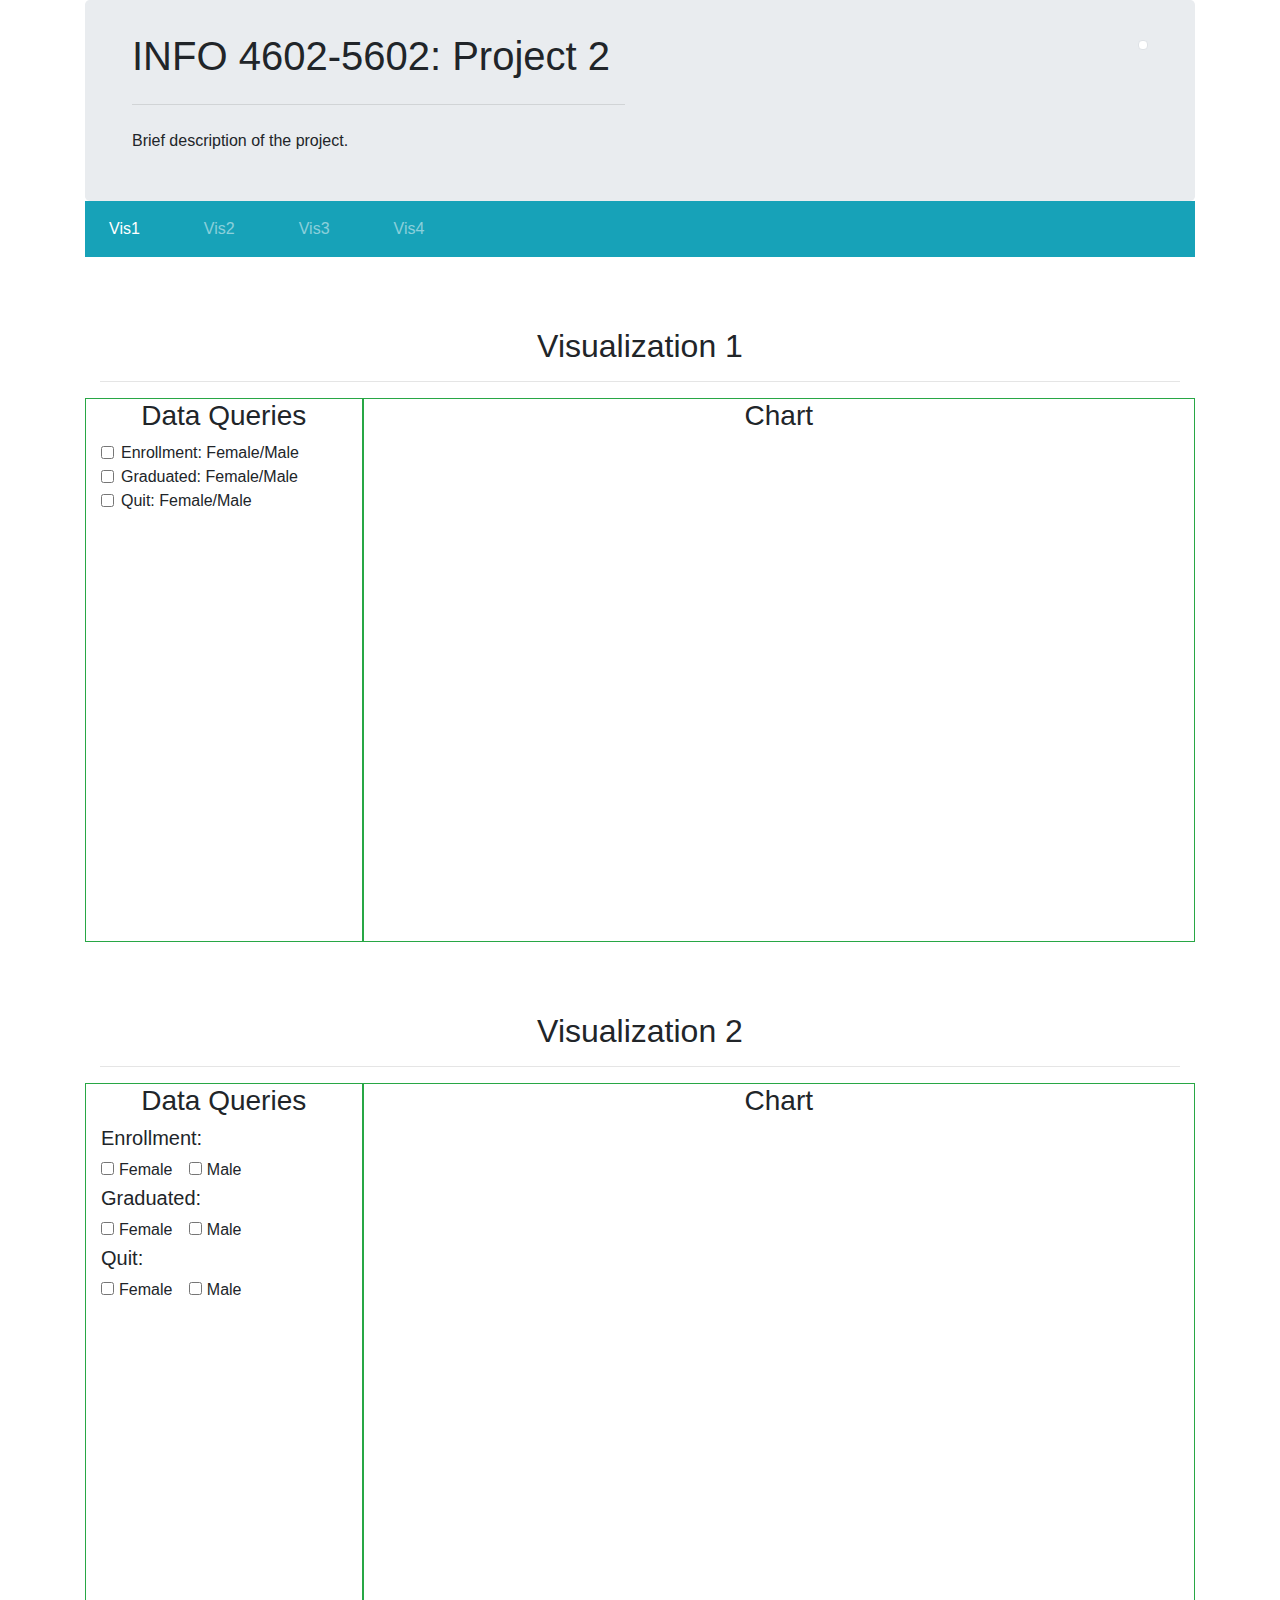
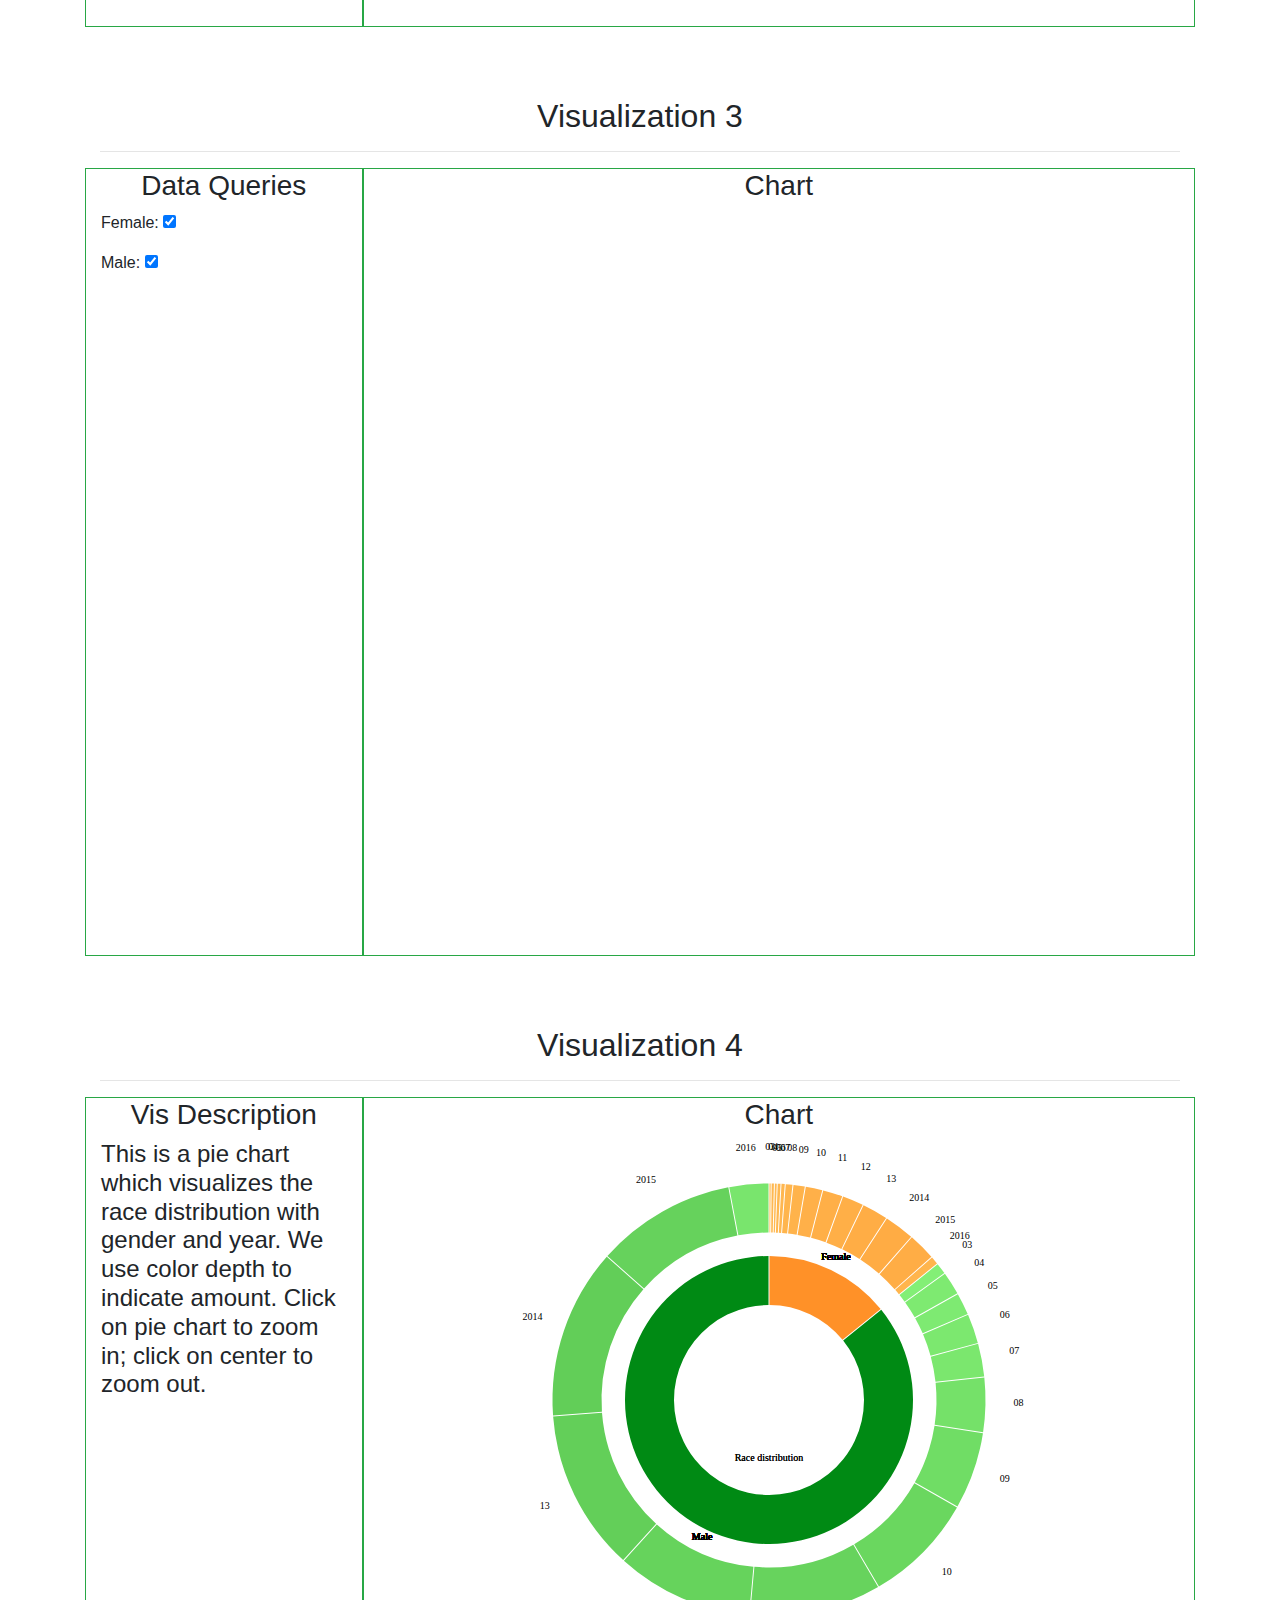
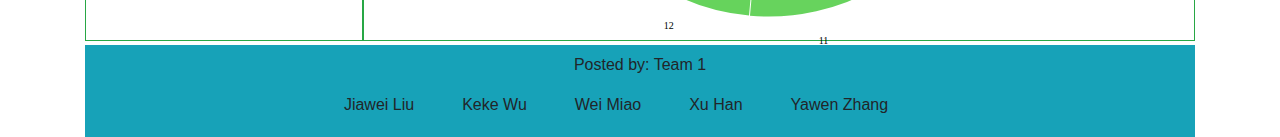
==== Submission/index.html @ 9f459ff1 "vis4" ====
<!DOCTYPE html>
<html lang="en">

<head>
  <!-- Required meta tags -->
  <meta charset="utf-8">
  <meta name="viewport" content="width=device-width, initial-scale=1">
  <title>INFO 4602/5602: Project 2 - Team1</title>
  <link rel="icon" href="images/favicon.png">

  <!-- Bootstrap CSS -->
  <link rel="stylesheet" href="https://maxcdn.bootstrapcdn.com/bootstrap/4.0.0/css/bootstrap.min.css" integrity="sha384-Gn5384xqQ1aoWXA+058RXPxPg6fy4IWvTNh0E263XmFcJlSAwiGgFAW/dAiS6JXm" crossorigin="anonymous">

  <!-- customized style -->
  <link rel="stylesheet" href="style.css">

  <!-- d3.js -->
  <script src="https://d3js.org/d3.v4.min.js"></script>
  <script src="d3v3.js"></script>
  <link type="text/css" rel="stylesheet" href="./vis_Q3.css">
  <script src="./vis_Q3.js" type="text/javascript"></script>
</head>

<body>
  <div class="container" id="shell">
    <div class="jumbotron row">
      <div class="col">
        <h1>INFO 4602-5602: Project 2</h1>
        <hr class="my-4">
        <p>Brief description of the project.</p>
      </div>
      <div class="col text-right">
        <img class="img-thumbnail" id="head_image" src="images/head_image.jpg" alt="">
      </div>
    </div>

    <!-- Navs -->
    <nav class="navbar navbar-expand-sm bg-info navbar-dark sticky-top">
      <ul class="navbar-nav">
        <li class="nav-item active mr-5">
          <a class="nav-link" href="#vis_section_1">Vis1</a>
        </li>
        <li class="nav-item mr-5">
          <a class="nav-link" href="#vis_section_2">Vis2</a>
        </li>
        <li class="nav-item mr-5">
          <a class="nav-link" href="#vis_section_3">Vis3</a>
        </li>
        <li class="nav-item mr-5">
          <a class="nav-link" href="#vis_section_4">Vis4</a>
        </li>
      </ul>
    </nav>

    <!-- vis section 1 -->
    <div class="vis container " id="vis_section_1">
      <h2 class="text-center">Visualization 1</h2>
      <hr class="my-3">
      <div class="row ">
        <div class="col-3 border border-success ">
          <h3 class="text-center">Data Queries</h3>

          <form id="q1_Form">
            <div class="form-check">
              <label class="form-check-label">
        <input type="checkbox" class="form-check-input" value="enrollment">Enrollment: Female/Male
      </label>
            </div>
            <div class="form-check">
              <label class="form-check-label">
        <input type="checkbox" class="form-check-input" value="graduated">Graduated: Female/Male
      </label>
            </div>
            <div class="form-check disabled">
              <label class="form-check-label">
        <input type="checkbox" class="form-check-input" value="quit" >Quit: Female/Male
      </label>
            </div>
          </form>

        </div>
        <div class="col-9 border border-success ">
          <h3 class="text-center">Chart</h3>
          <div class="charts" id="chart_1">

          </div>
        </div>
      </div>
    </div>

    <!-- vis section 2 -->
    <div class="vis container " id="vis_section_2">
      <h2 class="text-center">Visualization 2</h2>
      <hr class="my-3">
      <div class="row ">
        <div class="col-3 border border-success ">
          <h3 class="text-center">Data Queries</h3>

          <form role="form" id="q2_Form">
            <h5>Enrollment:</h5>
            <div class="form-check-inline">
              <label class="form-check-label">
        <input type="checkbox" class="form-check-input category" id="enroll_F">Female
      </label>
            </div>
            <div class="form-check-inline">
              <label class="form-check-label">
        <input type="checkbox" class="form-check-input category" id="enroll_M">Male
      </label>
            </div>

            <h5 class="mt-1">Graduated:</h5>
            <div class="form-check-inline">
              <label class="form-check-label">
        <input type="checkbox" class="form-check-input category" id="graduate_F">Female
      </label>
            </div>
            <div class="form-check-inline">
              <label class="form-check-label">
        <input type="checkbox" class="form-check-input category" id="graduate_M">Male
      </label>
            </div>

            <h5 class="mt-1">Quit:</h5>
            <div class="form-check-inline">
              <label class="form-check-label">
        <input type="checkbox" class="form-check-input category" id="quit_F">Female
      </label>
            </div>
            <div class="form-check-inline">
              <label class="form-check-label">
        <input type="checkbox" class="form-check-input category" id="quit_M">Male
      </label>
            </div>

          </form>

        </div>
        <div class="col-9 border border-success ">
          <h3 class="text-center">Chart</h3>
          <div class="charts" id="chart_2">

          </div>
        </div>
      </div>
    </div>

    <!-- vis section 3 -->
    <div class="vis container " id="vis_section_3">
      <h2 class="text-center">Visualization 3</h2>
      <hr class="my-3">
      <div class="row ">
        <div class="col-3 border border-success ">
          <h3 class="text-center">Data Queries</h3>
          <p>Female: <input type="checkbox" id="cb_female"  onclick="display_func_female()" checked></p>
          <p>Male: <input type="checkbox" id="cb_male"  onclick="display_func_male()" checked></p>
        </div>
        <div class="col-9 border border-success ">
          <h3 class="text-center">Chart</h3>
          <div id='female_chart3'>
            <script>
							test3rdidea_female();
						</script>
        </div>
          <br/>
          <div id="male_chart3">
            <script>
							test3rdidea_male();
						</script>
        </div>
      </div>
      </div>
    </div>

    <!-- vis section 4 -->
    <div class="vis container " id="vis_section_4">
      <h2 class="text-center">Visualization 4</h2>
      <hr class="my-3">
      <div class="row">
        <div class="col-3 border border-success ">
          <h3 class="text-center">Vis Description</h3>
          <h4> This is a pie chart which visualizes the race distribution with gender and year. We use color depth to indicate amount. Click on pie chart to zoom in; click on center to zoom out.</h4>
        </div>
        <div class="col-9 border border-success ">
          <h3 class="text-center">Chart</h3>
          <div class="charts" id="chart_4">

          </div>
        </div>
      </div>
    </div>
    <!-- footer -->
    <footer class="text-center bg-info mt-1 pt-2 pb-1">
      <p>Posted by: Team 1</p>
      <p><span class="mr-5">Jiawei Liu</span><span class="mr-5">Keke Wu</span><span class="mr-5">Wei Miao</span><span class="mr-5">Xu Han</span><span class="mr-5">Yawen Zhang</span> </p>
    </footer>

  </div>


  <!-- Bootstrap JavaScript -->
  <!-- jQuery first, then Popper.js, then Bootstrap JS -->
  <script src="https://ajax.googleapis.com/ajax/libs/jquery/3.3.1/jquery.min.js"></script>
  <script src="https://cdnjs.cloudflare.com/ajax/libs/popper.js/1.12.9/umd/popper.min.js" integrity="sha384-ApNbgh9B+Y1QKtv3Rn7W3mgPxhU9K/ScQsAP7hUibX39j7fakFPskvXusvfa0b4Q" crossorigin="anonymous"></script>
  <script src="https://maxcdn.bootstrapcdn.com/bootstrap/4.0.0/js/bootstrap.min.js" integrity="sha384-JZR6Spejh4U02d8jOt6vLEHfe/JQGiRRSQQxSfFWpi1MquVdAyjUar5+76PVCmYl" crossorigin="anonymous"></script>

  <!-- project JavaScript -->
  <script src="main.js"></script>
  <script src="vis_Q1_Q2.js"></script>
  <script src="Q4.js"></script>

</body>

</html>
---- Submission/style.css ----
body {
  background-image: url("images/body_bg.jpg");
}

#shell {
  background-color: white;
}

.jumbotron {
  padding-top: 32px;
  padding-bottom: 32px;
  margin-left: 0;
  margin-right: 0;
  margin-bottom: 0;
}

#head_image {
  max-height: 200px;
}

.vis {
  padding-top: 60px;
  margin-top: 10px;
}

.charts {
  height: 500px;
}

.legend {
  font-size: 13px;
}

.tooltip {
  box-shadow: 0 0 5px #999999;
  display: none;
  font-size: 12px;
  font-family: "Open Sans", sans-serif;
  left: 130px;
  padding: 10px;
  position: absolute;
  text-align: center;
  top: 95px;
  width: 80px;
  z-index: 10;
  background: rgba(0, 0, 0, 0.8);
  line-height: 140%x border-radius: 2px;
}

.label {
  font-weight: 600;
}

.axis--x path {
  display: none;
}

.line {
  fill: none;
  stroke: steelblue;
  stroke-width: 1.5px;
}
---- Submission/vis_Q3.css ----
#female_chart3 {
  height: 360px;
  margin-left: auto;
  padding-left: 100px;
  /* margin-right: 40%; */
  position: relative;
  /* width: 500px; */
}

#male_chart3 {
  height: 360px;
  margin-left: auto;
  padding-right: 100px;
  /* margin-right: 40%; */
  position: relative;
  /* width: 500px; */
}

.tooltip3rd_female {
  background: rgba(0, 0, 0, 0.8);
  box-shadow: 0 0 5px #999999;
  color: #fff;
  display: none;
  font-size: 12px;
  left: 10px;
  padding: 10px;
  position: absolute;
  text-align: center;
  top: 10px;
  width: 100px;
  z-index: 10;
}

.tooltip3rd_male {
  background: rgba(0, 0, 0, 0.8);
  box-shadow: 0 0 5px #999999;
  color: #fff;
  display: none;
  font-size: 12px;
  right: 10px;
  padding: 10px;
  position: absolute;
  text-align: center;
  top: 10px;
  width: 100px;
}

.legend {
  font-size: 12px;
}

rect {
  cursor: pointer;
  stroke-width: 2;
}

rect.disabled {
  fill: transparent !important;
}
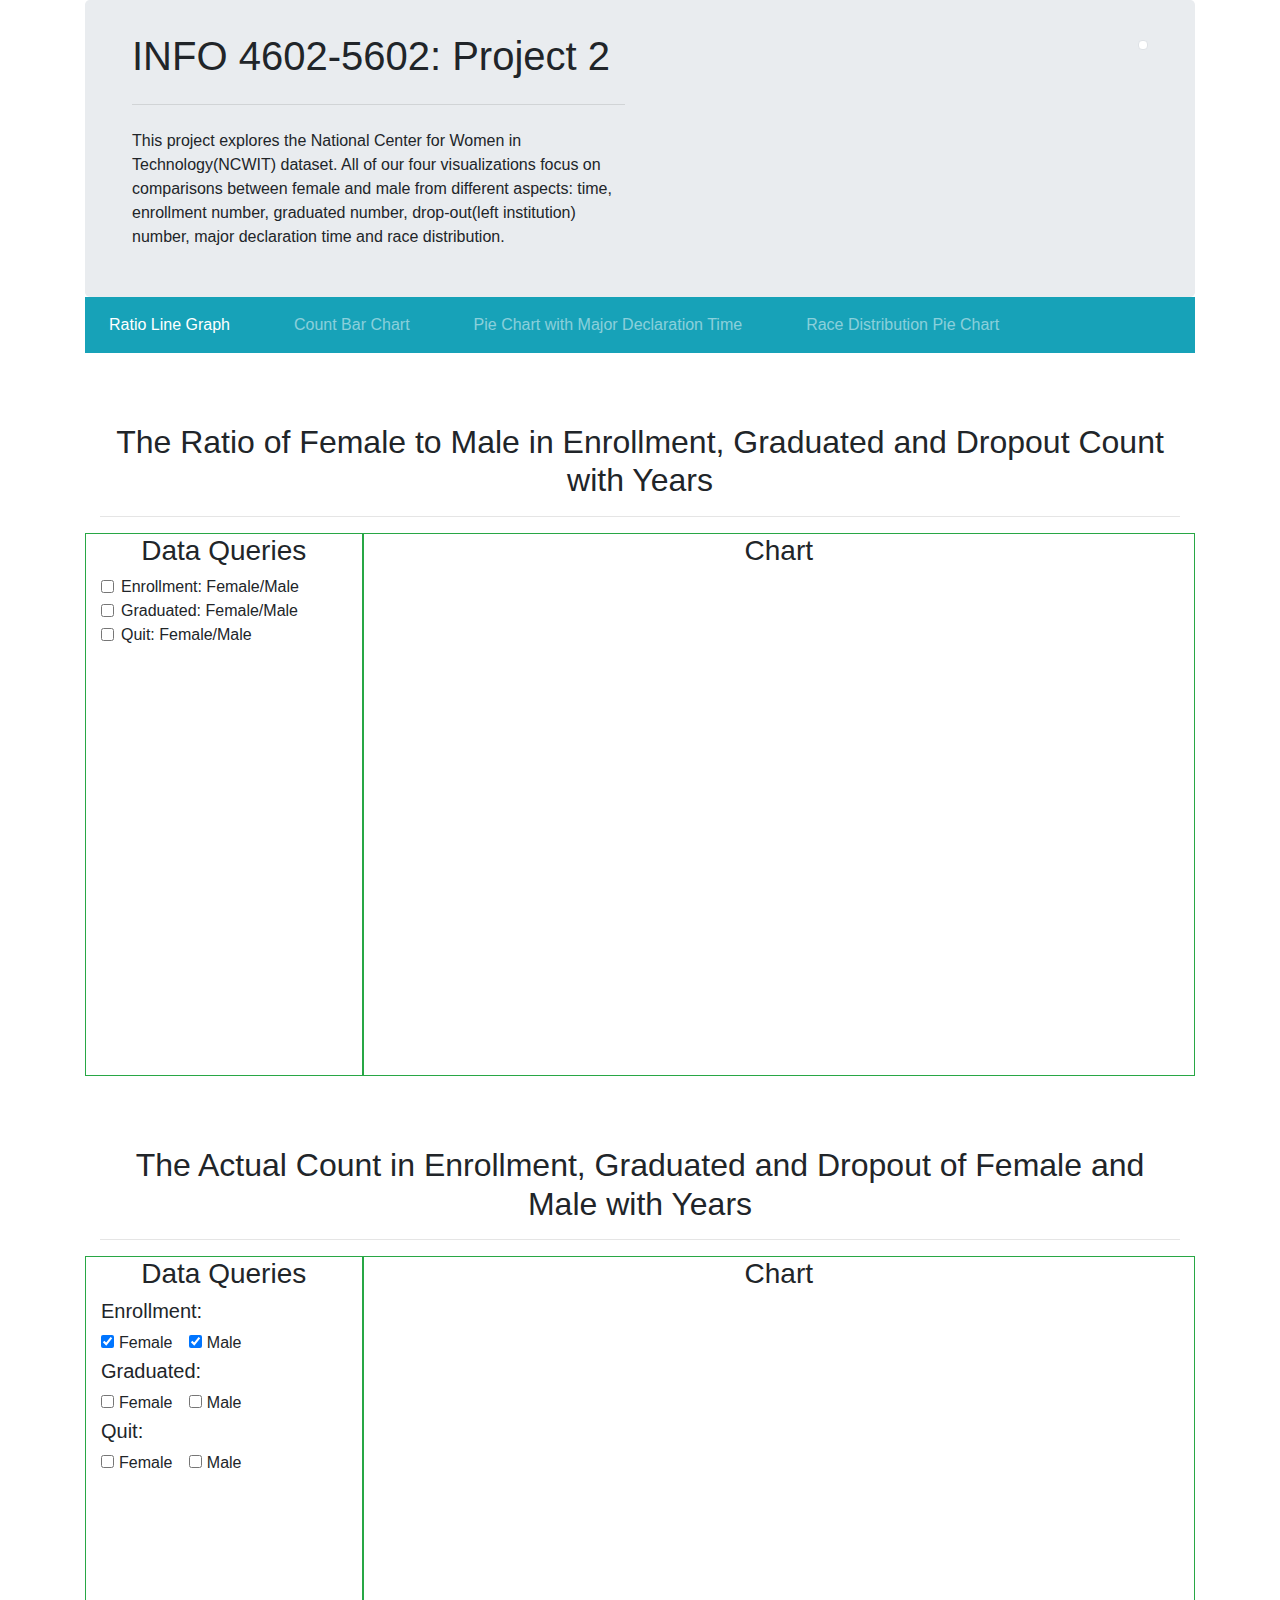
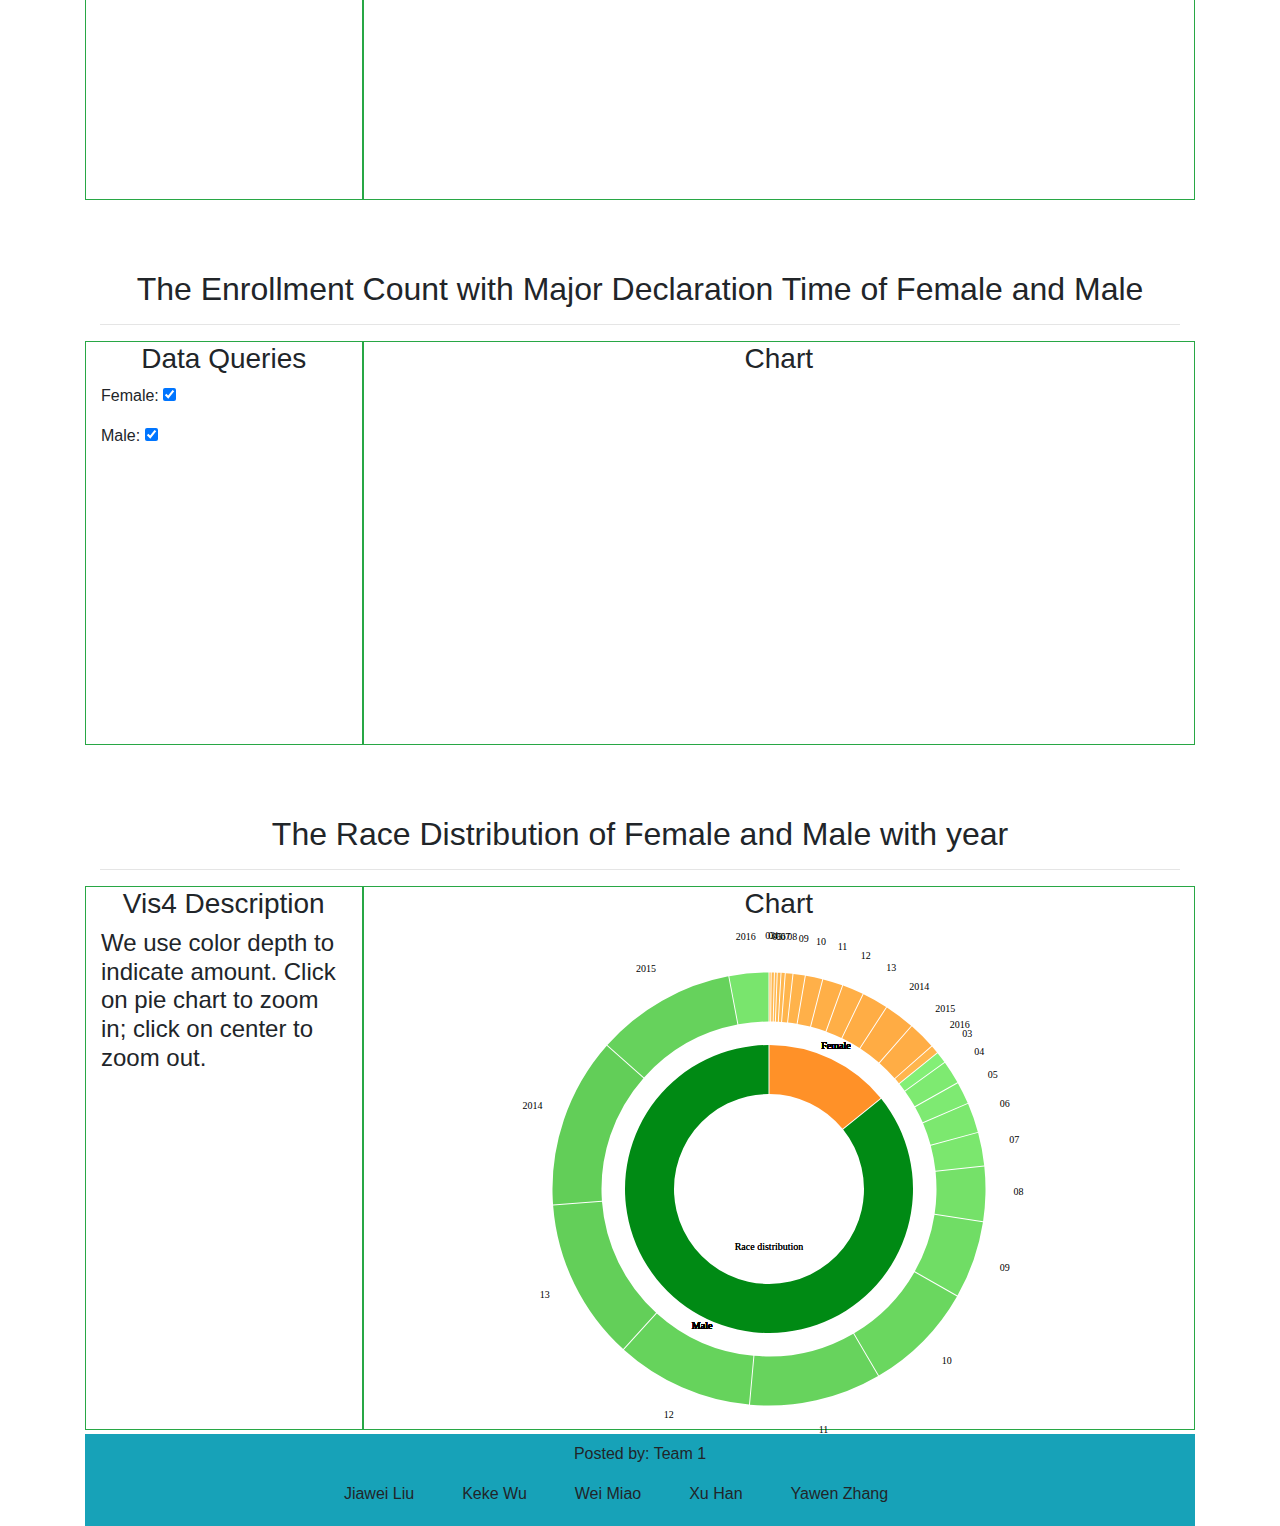
==== commit 47054636: "Merge branch 'master' of https://github.com/INFO-4602-5602/project-2-ncwit-team-1" ====
--- a/Submission/index.html
+++ b/Submission/index.html
@@ -27,7 +27,7 @@
       <div class="col">
         <h1>INFO 4602-5602: Project 2</h1>
         <hr class="my-4">
-        <p>Brief description of the project.</p>
+        <p>This project explores the National Center for Women in Technology(NCWIT) dataset. All of our four visualizations focus on comparisons between female and male from different aspects: time, enrollment number, graduated number, drop-out(left institution) number, major declaration time and race distribution. </p>
       </div>
       <div class="col text-right">
         <img class="img-thumbnail" id="head_image" src="images/head_image.jpg" alt="">
@@ -38,23 +38,23 @@
     <nav class="navbar navbar-expand-sm bg-info navbar-dark sticky-top">
       <ul class="navbar-nav">
         <li class="nav-item active mr-5">
-          <a class="nav-link" href="#vis_section_1">Vis1</a>
+          <a class="nav-link" href="#vis_section_1">Ratio Line Graph</a>
         </li>
         <li class="nav-item mr-5">
-          <a class="nav-link" href="#vis_section_2">Vis2</a>
+          <a class="nav-link" href="#vis_section_2">Count Bar Chart</a>
         </li>
         <li class="nav-item mr-5">
-          <a class="nav-link" href="#vis_section_3">Vis3</a>
+          <a class="nav-link" href="#vis_section_3">Pie Chart with Major Declaration Time</a>
         </li>
         <li class="nav-item mr-5">
-          <a class="nav-link" href="#vis_section_4">Vis4</a>
+          <a class="nav-link" href="#vis_section_4">Race Distribution Pie Chart</a>
         </li>
       </ul>
     </nav>
 
     <!-- vis section 1 -->
     <div class="vis container " id="vis_section_1">
-      <h2 class="text-center">Visualization 1</h2>
+      <h2 class="text-center">The Ratio of Female to Male in Enrollment, Graduated and Dropout Count with Years</h2>
       <hr class="my-3">
       <div class="row ">
         <div class="col-3 border border-success ">
@@ -90,7 +90,7 @@
 
     <!-- vis section 2 -->
     <div class="vis container " id="vis_section_2">
-      <h2 class="text-center">Visualization 2</h2>
+      <h2 class="text-center">The Actual Count in Enrollment, Graduated and Dropout of Female and Male with Years</h2>
       <hr class="my-3">
       <div class="row ">
         <div class="col-3 border border-success ">
@@ -100,36 +100,36 @@
             <h5>Enrollment:</h5>
             <div class="form-check-inline">
               <label class="form-check-label">
-        <input type="checkbox" class="form-check-input category" id="enroll_F">Female
-      </label>
-            </div>
-            <div class="form-check-inline">
-              <label class="form-check-label">
-        <input type="checkbox" class="form-check-input category" id="enroll_M">Male
+        <input type="checkbox" class="form-check-input q2_boxes" value="tfe" checked>Female
+      </label>
+            </div>
+            <div class="form-check-inline">
+              <label class="form-check-label">
+        <input type="checkbox" class="form-check-input q2_boxes" value="tme" checked>Male
       </label>
             </div>
 
             <h5 class="mt-1">Graduated:</h5>
             <div class="form-check-inline">
               <label class="form-check-label">
-        <input type="checkbox" class="form-check-input category" id="graduate_F">Female
-      </label>
-            </div>
-            <div class="form-check-inline">
-              <label class="form-check-label">
-        <input type="checkbox" class="form-check-input category" id="graduate_M">Male
+        <input type="checkbox" class="form-check-input q2_boxes" value="tfg">Female
+      </label>
+            </div>
+            <div class="form-check-inline">
+              <label class="form-check-label">
+        <input type="checkbox" class="form-check-input q2_boxes" value="tmg">Male
       </label>
             </div>
 
             <h5 class="mt-1">Quit:</h5>
             <div class="form-check-inline">
               <label class="form-check-label">
-        <input type="checkbox" class="form-check-input category" id="quit_F">Female
-      </label>
-            </div>
-            <div class="form-check-inline">
-              <label class="form-check-label">
-        <input type="checkbox" class="form-check-input category" id="quit_M">Male
+        <input type="checkbox" class="form-check-input q2_boxes" value="tfl">Female
+      </label>
+            </div>
+            <div class="form-check-inline">
+              <label class="form-check-label">
+        <input type="checkbox" class="form-check-input q2_boxes" value="tml">Male
       </label>
             </div>
 
@@ -147,39 +147,41 @@
 
     <!-- vis section 3 -->
     <div class="vis container " id="vis_section_3">
-      <h2 class="text-center">Visualization 3</h2>
+      <h2 class="text-center">The Enrollment Count with Major Declaration Time of Female and Male</h2>
       <hr class="my-3">
       <div class="row ">
         <div class="col-3 border border-success ">
           <h3 class="text-center">Data Queries</h3>
-          <p>Female: <input type="checkbox" id="cb_female"  onclick="display_func_female()" checked></p>
-          <p>Male: <input type="checkbox" id="cb_male"  onclick="display_func_male()" checked></p>
-        </div>
-        <div class="col-9 border border-success ">
-          <h3 class="text-center">Chart</h3>
-          <div id='female_chart3'>
-            <script>
-							test3rdidea_female();
-						</script>
-        </div>
-          <br/>
-          <div id="male_chart3">
-            <script>
-							test3rdidea_male();
-						</script>
-        </div>
-      </div>
+          <p>Female: <input type="checkbox" id="cb_female" onclick="display_func_female()" checked></p>
+          <p>Male: <input type="checkbox" id="cb_male" onclick="display_func_male()" checked></p>
+        </div>
+        <div class="col-9 border border-success ">
+          <h3 class="text-center">Chart</h3>
+          <div class="row text-center">
+            <div class="col" id='female_chart3'>
+              <script>
+                test3rdidea_female();
+              </script>
+            </div>
+            <div class="col" id="male_chart3">
+              <script>
+                test3rdidea_male();
+              </script>
+            </div>
+          </div>
+
+        </div>
       </div>
     </div>
 
     <!-- vis section 4 -->
     <div class="vis container " id="vis_section_4">
-      <h2 class="text-center">Visualization 4</h2>
+      <h2 class="text-center">The Race Distribution of Female and Male with year</h2>
       <hr class="my-3">
       <div class="row">
         <div class="col-3 border border-success ">
-          <h3 class="text-center">Vis Description</h3>
-          <h4> This is a pie chart which visualizes the race distribution with gender and year. We use color depth to indicate amount. Click on pie chart to zoom in; click on center to zoom out.</h4>
+          <h3 class="text-center">Vis4 Description</h3>
+          <h4> We use color depth to indicate amount. Click on pie chart to zoom in; click on center to zoom out.</h4>
         </div>
         <div class="col-9 border border-success ">
           <h3 class="text-center">Chart</h3>
@@ -211,4 +213,4 @@
 
 </body>
 
-</html>
+</html>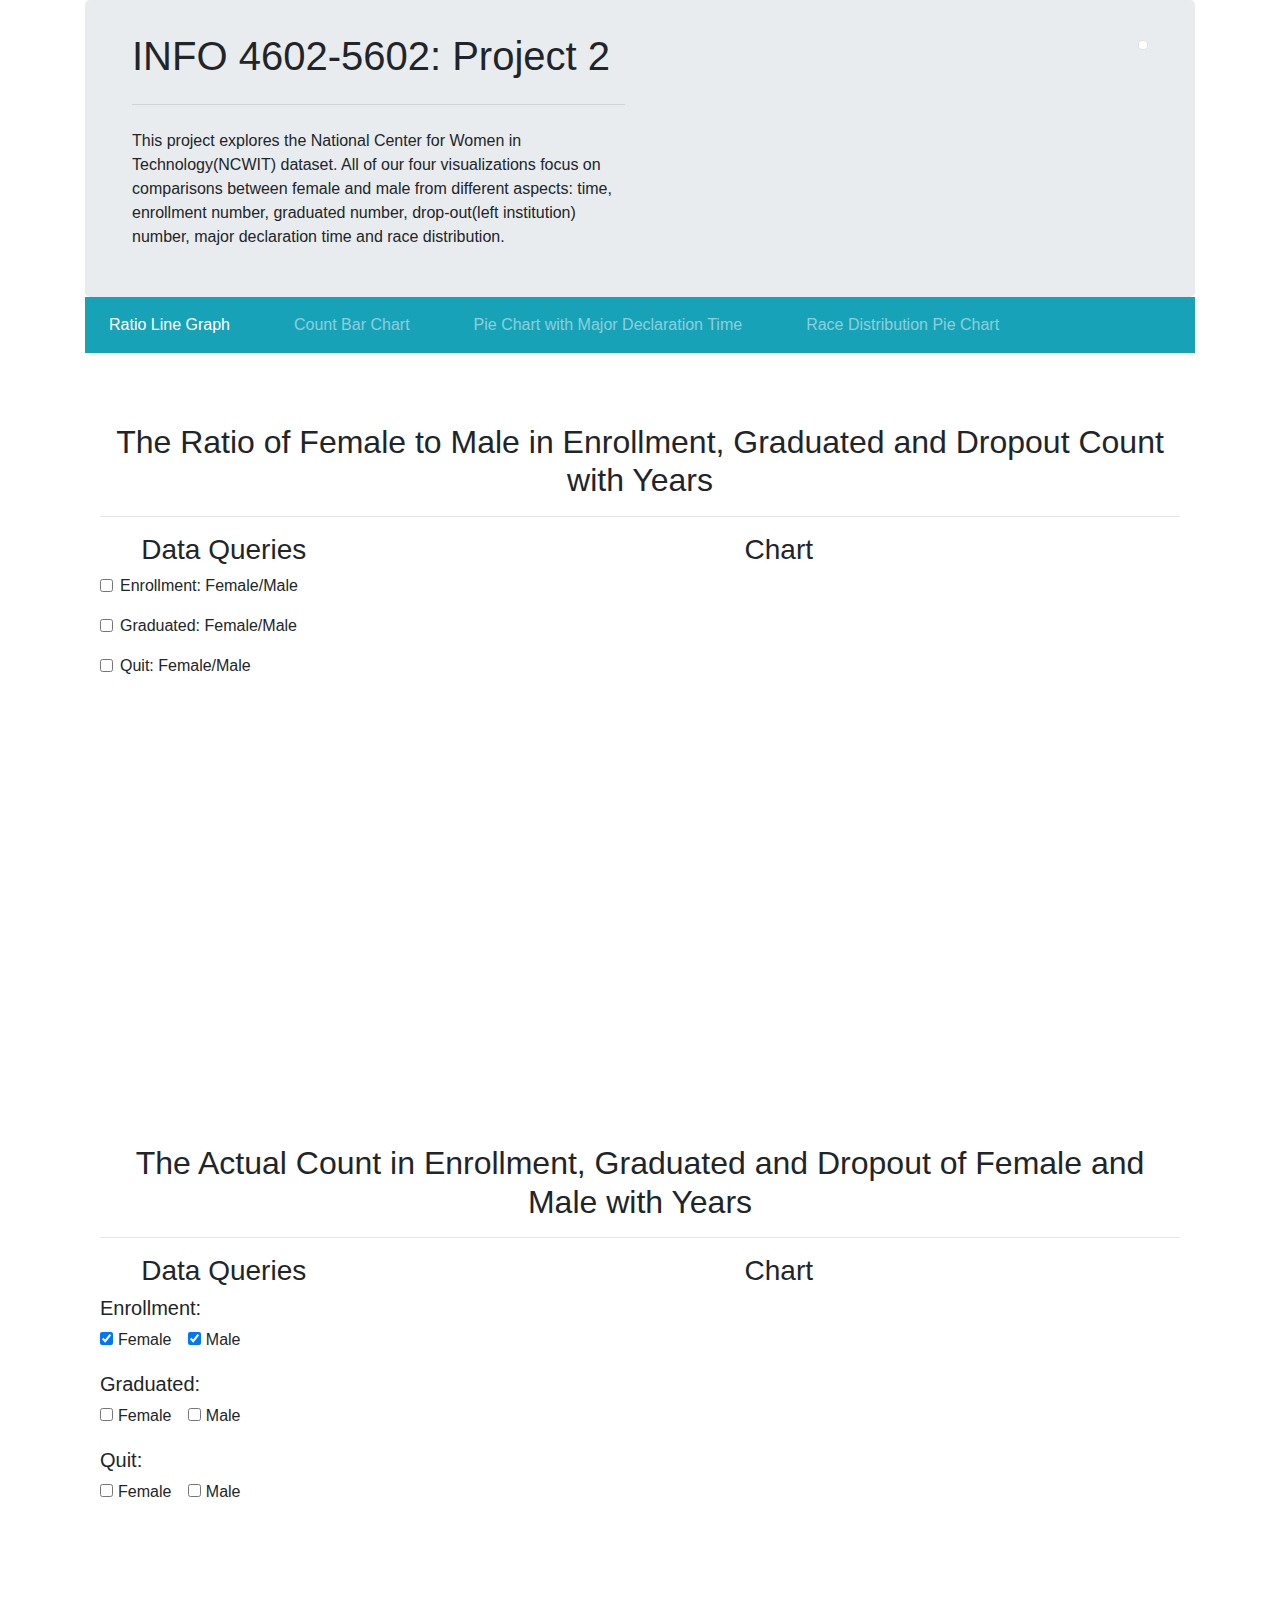
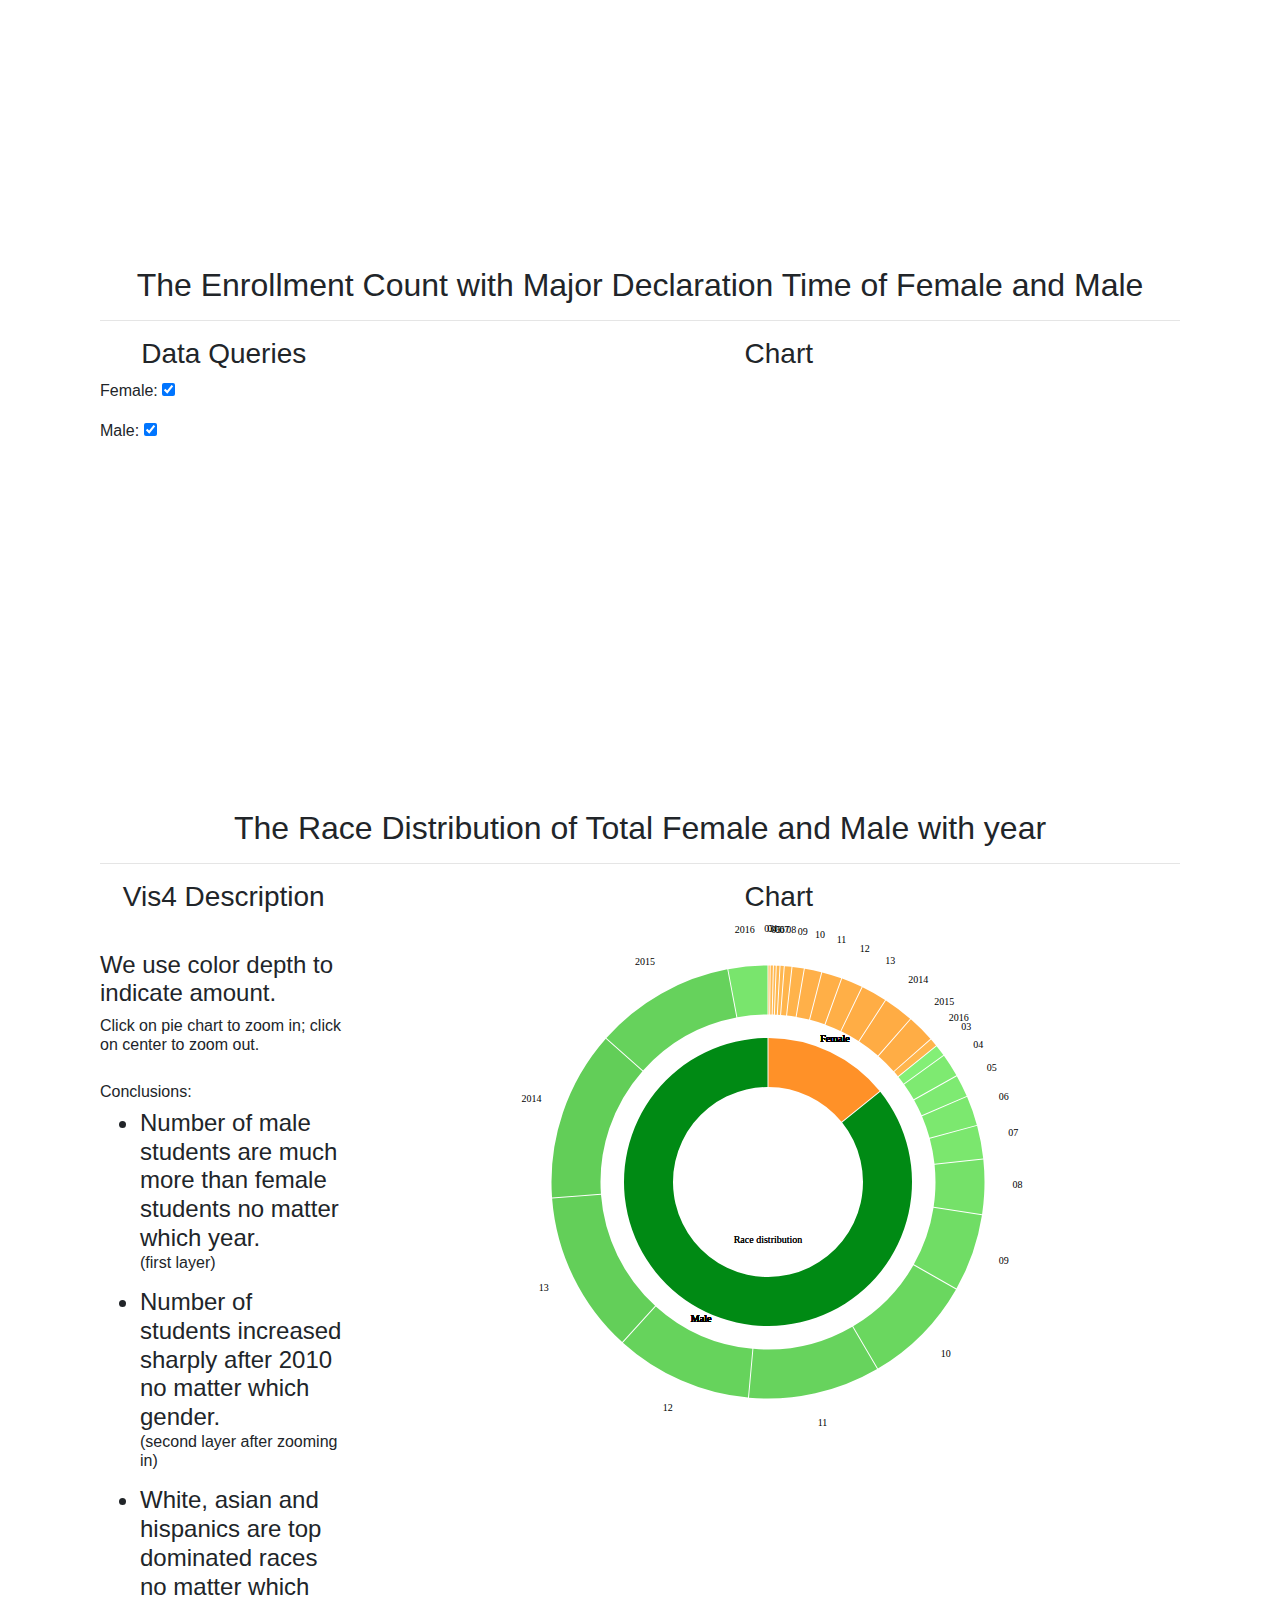
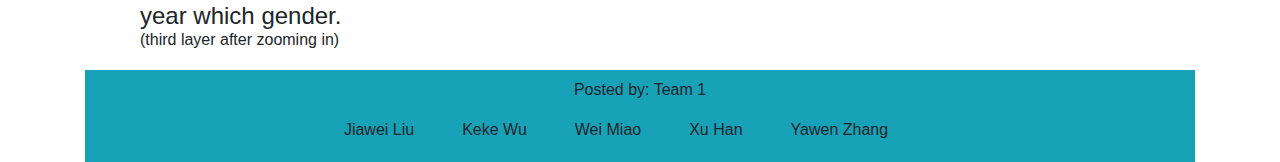
==== commit b2295e92: "web" ====
--- a/Submission/index.html
+++ b/Submission/index.html
@@ -57,29 +57,29 @@
       <h2 class="text-center">The Ratio of Female to Male in Enrollment, Graduated and Dropout Count with Years</h2>
       <hr class="my-3">
       <div class="row ">
-        <div class="col-3 border border-success ">
+        <div class="col-3 ">
           <h3 class="text-center">Data Queries</h3>
 
           <form id="q1_Form">
             <div class="form-check">
               <label class="form-check-label">
-        <input type="checkbox" class="form-check-input" value="enrollment">Enrollment: Female/Male
+       <p> <input type="checkbox" class="form-check-input" value="enrollment">Enrollment: Female/Male<p>
       </label>
             </div>
             <div class="form-check">
               <label class="form-check-label">
-        <input type="checkbox" class="form-check-input" value="graduated">Graduated: Female/Male
+        <p><input type="checkbox" class="form-check-input" value="graduated">Graduated: Female/Male<p>
       </label>
             </div>
             <div class="form-check disabled">
               <label class="form-check-label">
-        <input type="checkbox" class="form-check-input" value="quit" >Quit: Female/Male
+        <p><input type="checkbox" class="form-check-input" value="quit" >Quit: Female/Male<p>
       </label>
             </div>
           </form>
 
         </div>
-        <div class="col-9 border border-success ">
+        <div class="col-9  ">
           <h3 class="text-center">Chart</h3>
           <div class="charts" id="chart_1">
 
@@ -93,50 +93,50 @@
       <h2 class="text-center">The Actual Count in Enrollment, Graduated and Dropout of Female and Male with Years</h2>
       <hr class="my-3">
       <div class="row ">
-        <div class="col-3 border border-success ">
+        <div class="col-3  ">
           <h3 class="text-center">Data Queries</h3>
 
           <form role="form" id="q2_Form">
             <h5>Enrollment:</h5>
             <div class="form-check-inline">
               <label class="form-check-label">
-        <input type="checkbox" class="form-check-input q2_boxes" value="tfe" checked>Female
-      </label>
-            </div>
-            <div class="form-check-inline">
-              <label class="form-check-label">
-        <input type="checkbox" class="form-check-input q2_boxes" value="tme" checked>Male
+       <p> <input type="checkbox" class="form-check-input q2_boxes" value="tfe" checked>Female<p>
+      </label>
+            </div>
+            <div class="form-check-inline">
+              <label class="form-check-label">
+        <p><input type="checkbox" class="form-check-input q2_boxes" value="tme" checked>Male<p>
       </label>
             </div>
 
             <h5 class="mt-1">Graduated:</h5>
             <div class="form-check-inline">
               <label class="form-check-label">
-        <input type="checkbox" class="form-check-input q2_boxes" value="tfg">Female
-      </label>
-            </div>
-            <div class="form-check-inline">
-              <label class="form-check-label">
-        <input type="checkbox" class="form-check-input q2_boxes" value="tmg">Male
+       <p> <input type="checkbox" class="form-check-input q2_boxes" value="tfg">Female<p>
+      </label>
+            </div>
+            <div class="form-check-inline">
+              <label class="form-check-label">
+       <p> <input type="checkbox" class="form-check-input q2_boxes" value="tmg">Male<p>
       </label>
             </div>
 
             <h5 class="mt-1">Quit:</h5>
             <div class="form-check-inline">
               <label class="form-check-label">
-        <input type="checkbox" class="form-check-input q2_boxes" value="tfl">Female
-      </label>
-            </div>
-            <div class="form-check-inline">
-              <label class="form-check-label">
-        <input type="checkbox" class="form-check-input q2_boxes" value="tml">Male
+        <p><input type="checkbox" class="form-check-input q2_boxes" value="tfl">Female<p>
+      </label>
+            </div>
+            <div class="form-check-inline">
+              <label class="form-check-label">
+        <p><input type="checkbox" class="form-check-input q2_boxes" value="tml">Male<p>
       </label>
             </div>
 
           </form>
 
         </div>
-        <div class="col-9 border border-success ">
+        <div class="col-9  ">
           <h3 class="text-center">Chart</h3>
           <div class="charts" id="chart_2">
 
@@ -150,12 +150,12 @@
       <h2 class="text-center">The Enrollment Count with Major Declaration Time of Female and Male</h2>
       <hr class="my-3">
       <div class="row ">
-        <div class="col-3 border border-success ">
+        <div class="col-3  ">
           <h3 class="text-center">Data Queries</h3>
           <p>Female: <input type="checkbox" id="cb_female" onclick="display_func_female()" checked></p>
           <p>Male: <input type="checkbox" id="cb_male" onclick="display_func_male()" checked></p>
         </div>
-        <div class="col-9 border border-success ">
+        <div class="col-9  ">
           <h3 class="text-center">Chart</h3>
           <div class="row text-center">
             <div class="col" id='female_chart3'>
@@ -176,14 +176,21 @@
 
     <!-- vis section 4 -->
     <div class="vis container " id="vis_section_4">
-      <h2 class="text-center">The Race Distribution of Female and Male with year</h2>
+      <h2 class="text-center">The Race Distribution of Total Female and Male with year</h2>
       <hr class="my-3">
       <div class="row">
-        <div class="col-3 border border-success ">
+        <div class="col-3  ">
           <h3 class="text-center">Vis4 Description</h3>
-          <h4> We use color depth to indicate amount. Click on pie chart to zoom in; click on center to zoom out.</h4>
-        </div>
-        <div class="col-9 border border-success ">
+          <h4> 
+          <br>We use color depth to indicate amount.</br></h4><h6> Click on pie chart to zoom in; click on center to zoom out.</h6>
+          <h6><br>Conclusions:</br><h6>
+          <h4><ul><li>Number of male students are much more than female students no matter which year.<h6>(first layer)</h6></li></ul>
+          <h4><ul><li>Number of students increased sharply after 2010 no matter which gender.<h6>(second layer after zooming in)</h6></li></ul>
+          <h4><ul><li>White, asian and hispanics are top dominated races no matter which year which gender.<h6>(third layer after zooming in)</h6></li></ul>
+
+
+        </div>
+        <div class="col-9  ">
           <h3 class="text-center">Chart</h3>
           <div class="charts" id="chart_4">
 
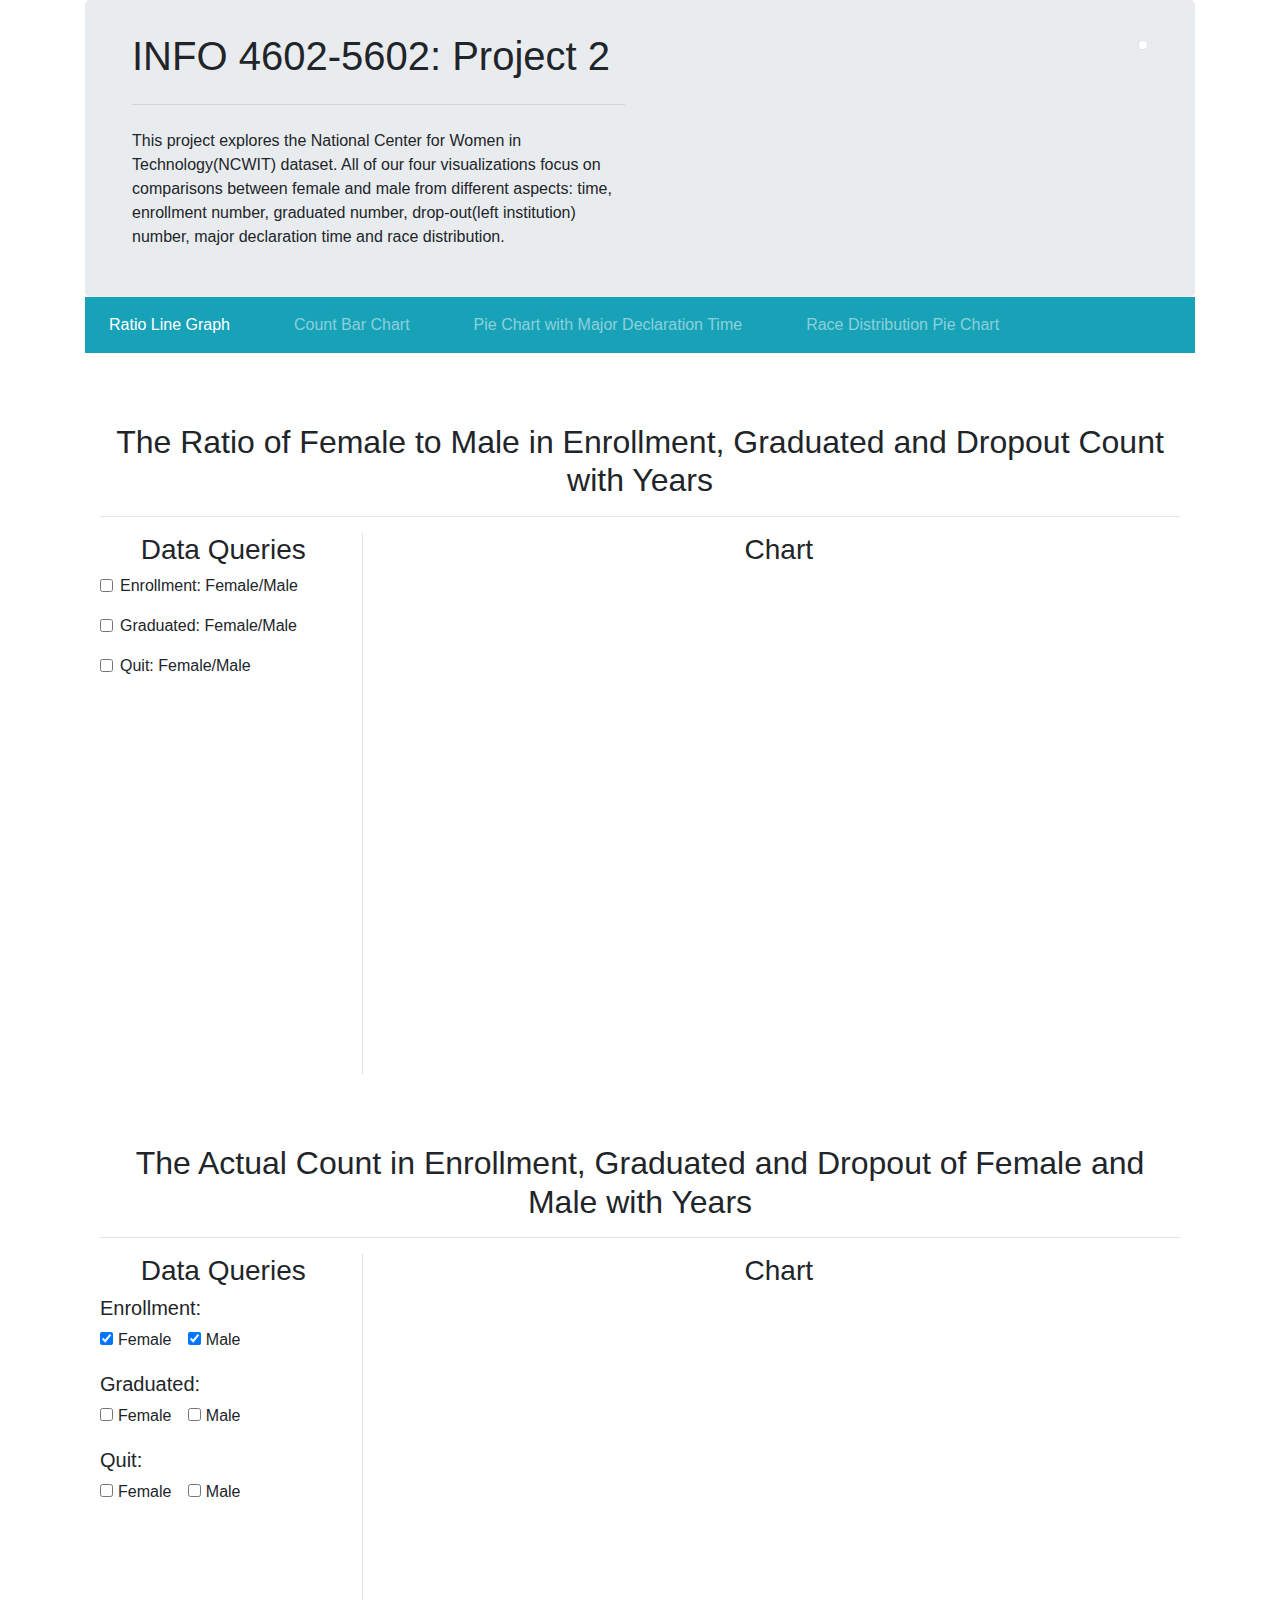
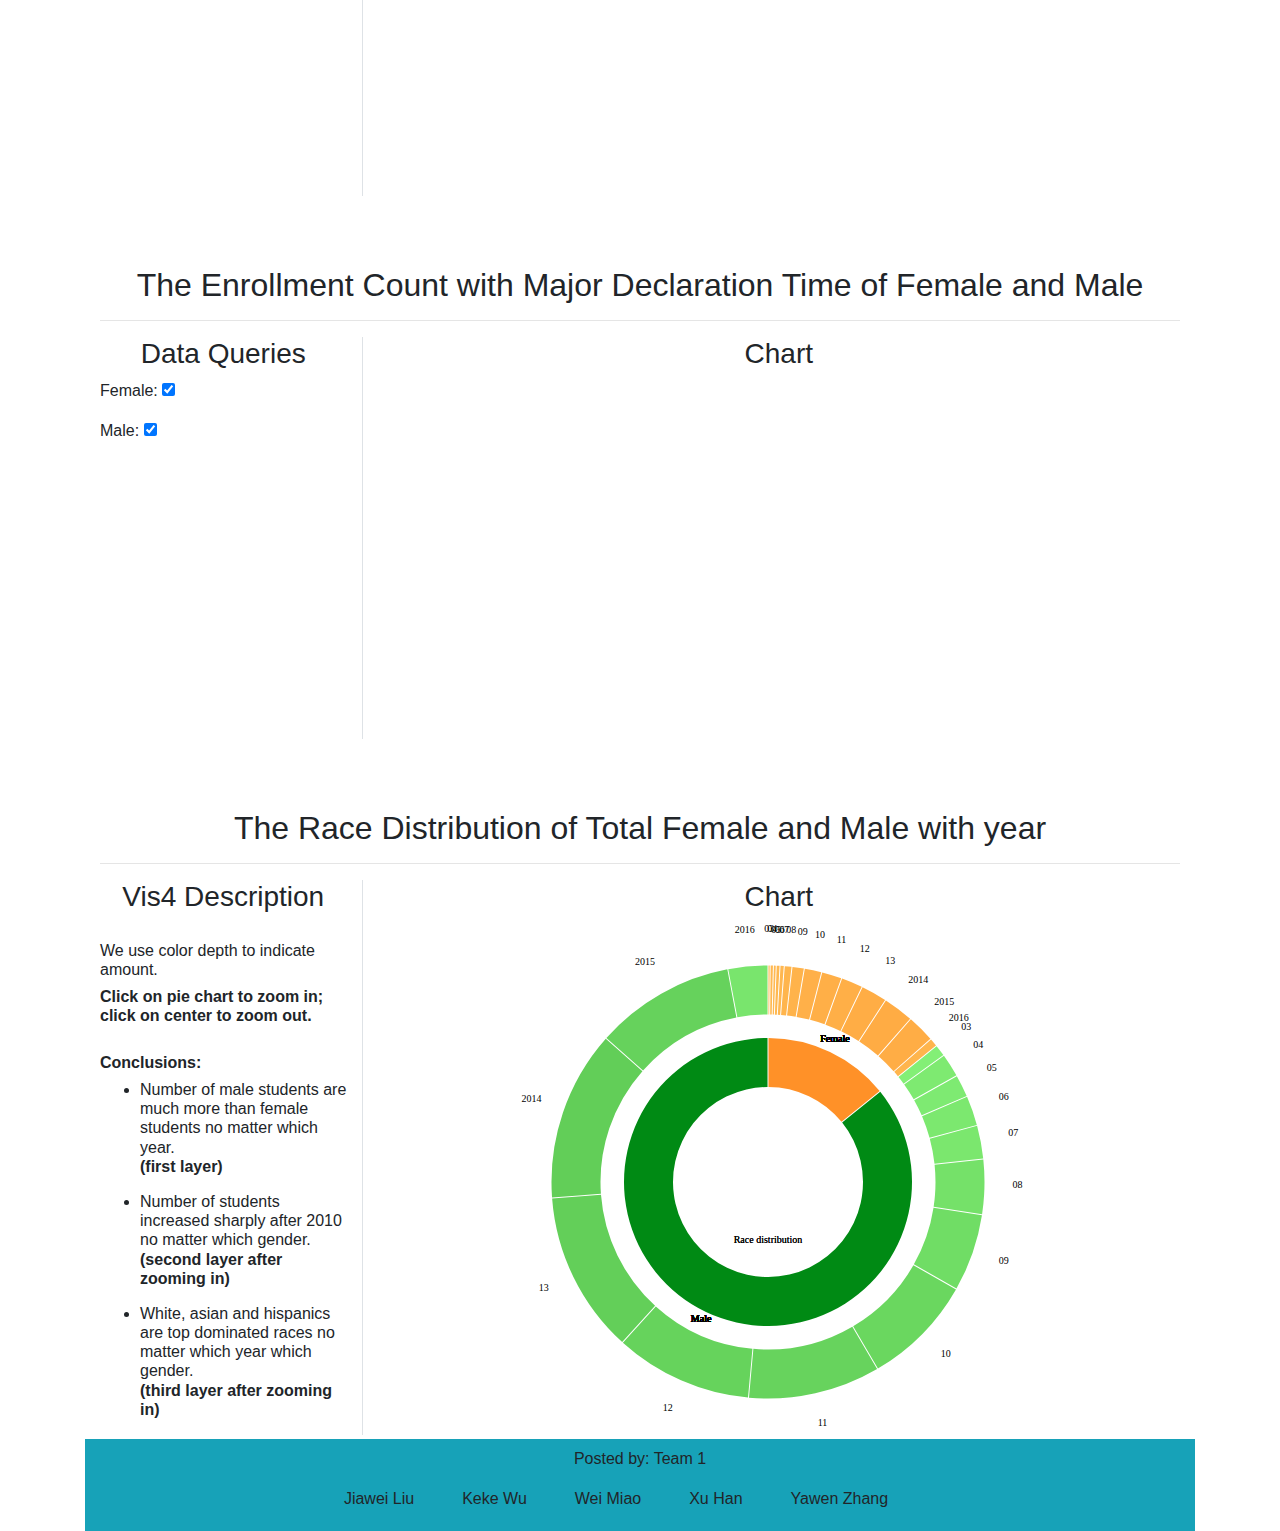
==== commit 8f0578aa: "Merge branch 'master' of https://github.com/INFO-4602-5602/project-2-ncwit-team-1" ====
--- a/Submission/index.html
+++ b/Submission/index.html
@@ -57,7 +57,7 @@
       <h2 class="text-center">The Ratio of Female to Male in Enrollment, Graduated and Dropout Count with Years</h2>
       <hr class="my-3">
       <div class="row ">
-        <div class="col-3 ">
+        <div class="col-3 border-right">
           <h3 class="text-center">Data Queries</h3>
 
           <form id="q1_Form">
@@ -93,7 +93,7 @@
       <h2 class="text-center">The Actual Count in Enrollment, Graduated and Dropout of Female and Male with Years</h2>
       <hr class="my-3">
       <div class="row ">
-        <div class="col-3  ">
+        <div class="col-3  border-right">
           <h3 class="text-center">Data Queries</h3>
 
           <form role="form" id="q2_Form">
@@ -150,7 +150,7 @@
       <h2 class="text-center">The Enrollment Count with Major Declaration Time of Female and Male</h2>
       <hr class="my-3">
       <div class="row ">
-        <div class="col-3  ">
+        <div class="col-3 border-right ">
           <h3 class="text-center">Data Queries</h3>
           <p>Female: <input type="checkbox" id="cb_female" onclick="display_func_female()" checked></p>
           <p>Male: <input type="checkbox" id="cb_male" onclick="display_func_male()" checked></p>
@@ -179,7 +179,7 @@
       <h2 class="text-center">The Race Distribution of Total Female and Male with year</h2>
       <hr class="my-3">
       <div class="row">
-        <div class="col-3  ">
+        <div class="col-3 border-right">
           <h3 class="text-center">Vis4 Description</h3>
           <h4> 
           <br>We use color depth to indicate amount.</br></h4><h6> Click on pie chart to zoom in; click on center to zoom out.</h6>
--- a/Submission/style.css
+++ b/Submission/style.css
@@ -51,12 +51,51 @@
   font-weight: 600;
 }
 
-.axis--x path {
-  display: none;
+.line {
+  fill: none;
+  stroke-width: 4px;
 }
 
-.line {
+.hover-line {
+  stroke: grey;
+  stroke-width: 2px;
+  stroke-dasharray: 3,3;
+}
+
+.overlay {
   fill: none;
-  stroke: steelblue;
-  stroke-width: 1.5px;
+  pointer-events: all;
 }
+
+p {
+  font-family: "Comic Sans MS", cursive, sans-serif;
+}
+
+a{
+  font-family: "Comic Sans MS", cursive, sans-serif;
+}
+h1{
+   font-family: "Comic Sans MS", cursive, sans-serif;
+}
+
+h2{
+  font-family: "Comic Sans MS", cursive, sans-serif;
+}
+
+h3{
+font-family: "Comic Sans MS", cursive, sans-serif;
+}
+
+h4{
+ font-size: 16px;
+ font-family: "Comic Sans MS", cursive, sans-serif;
+}
+
+h5{
+ font-family: "Comic Sans MS", cursive, sans-serif;
+}
+
+h6{
+  font-weight: bold;
+  font-family: "Comic Sans MS", cursive, sans-serif;
+}
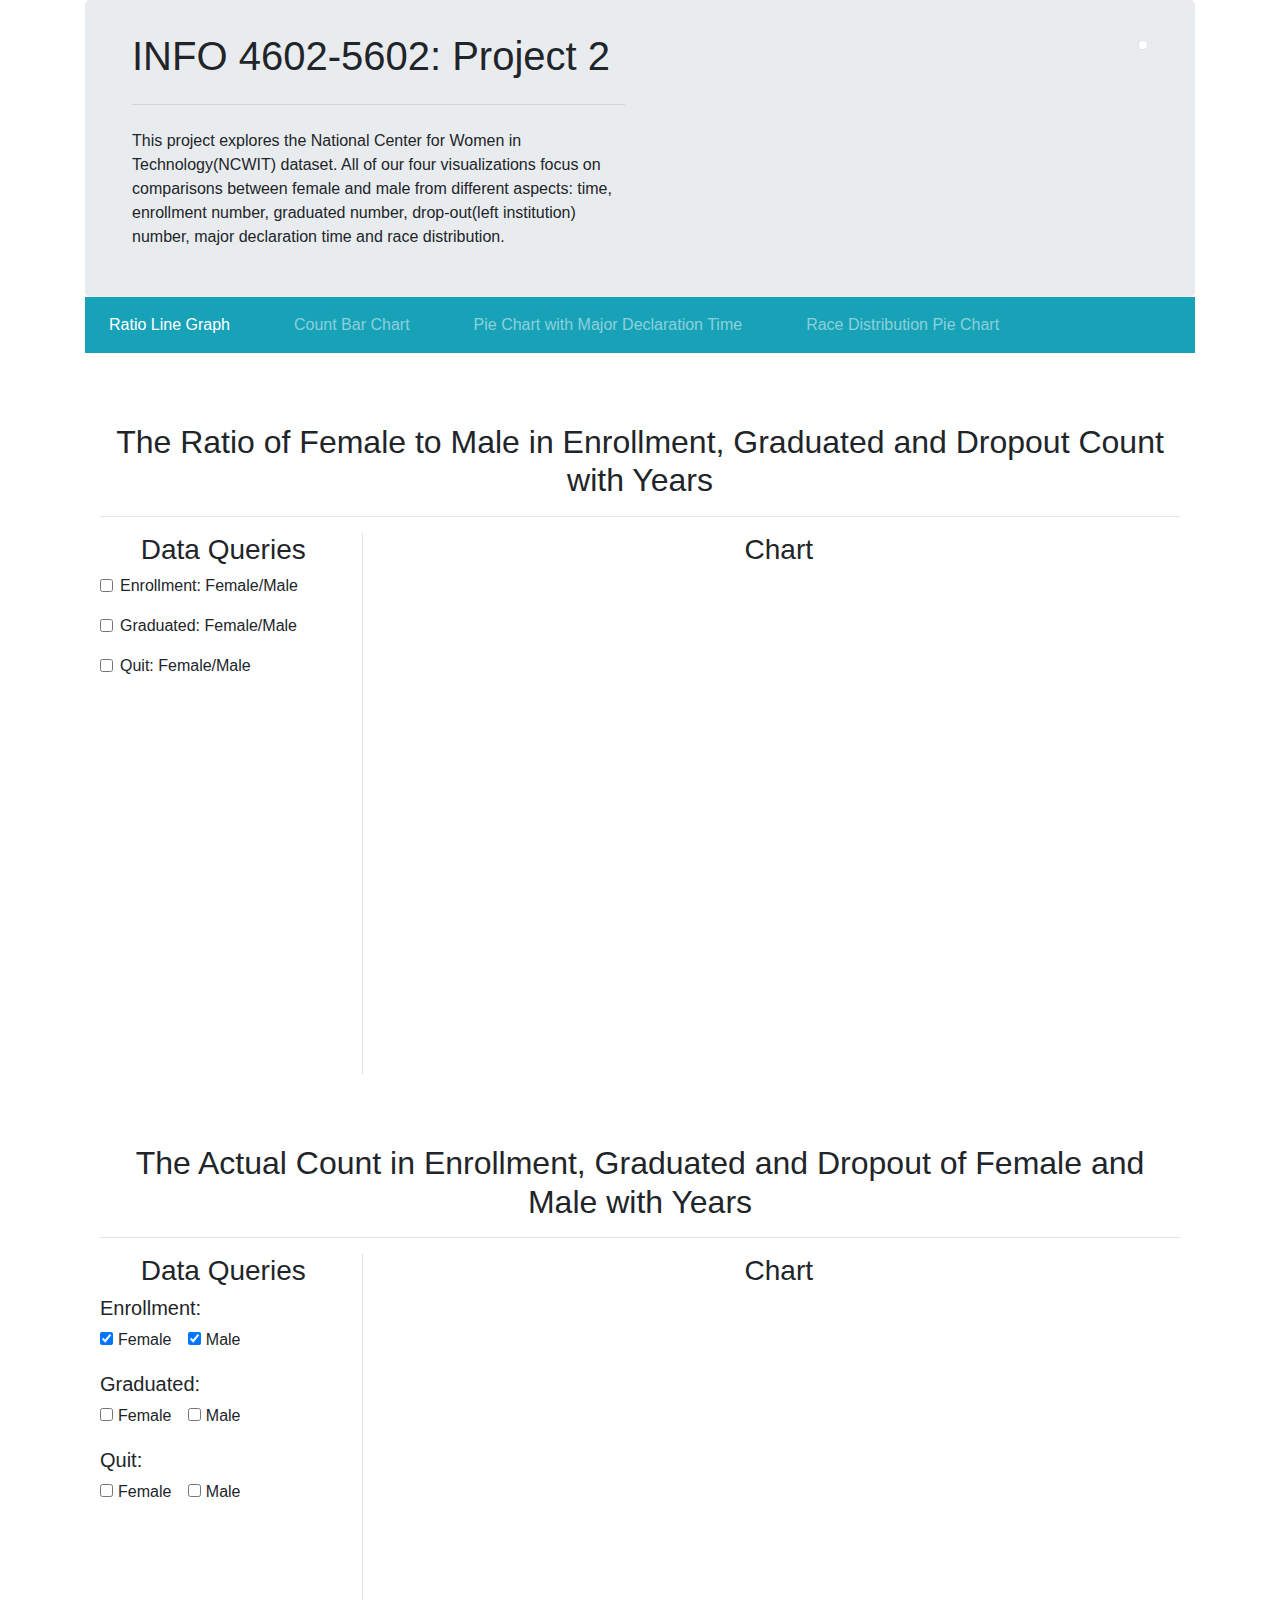
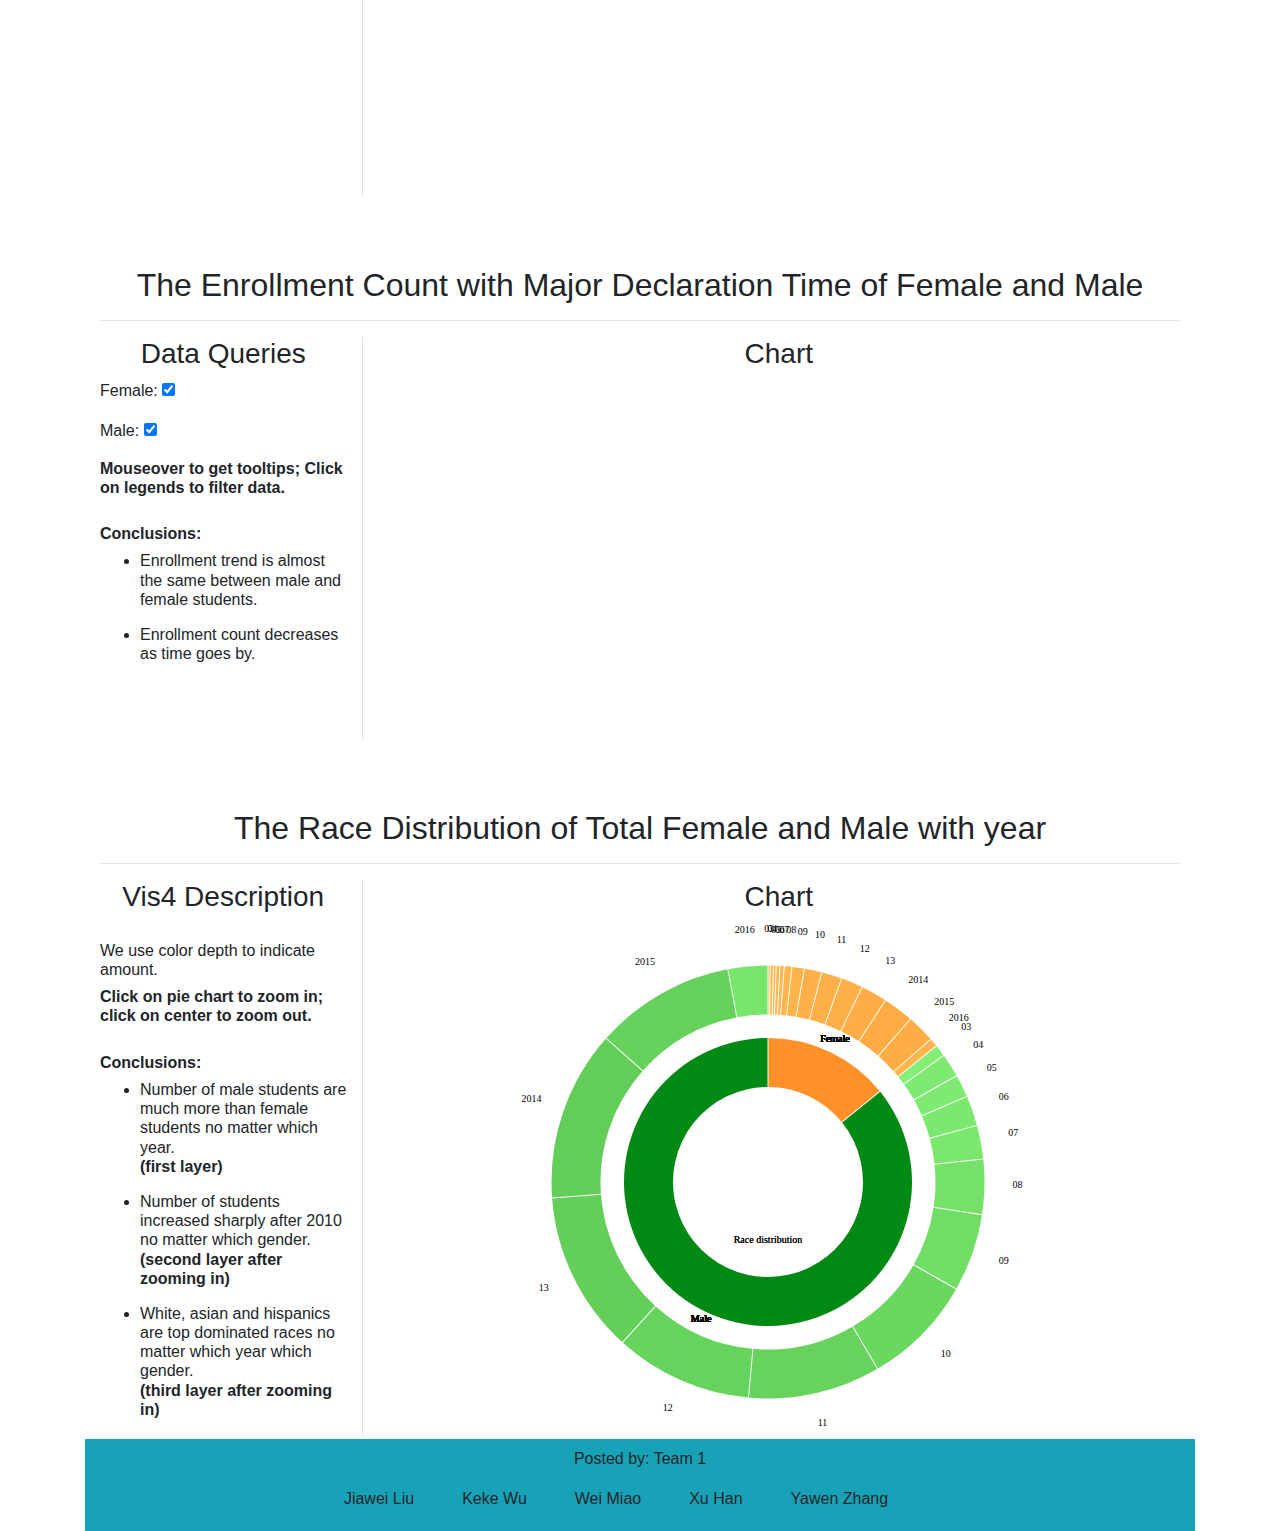
==== commit 9c09b503: "Merge branch 'master' of https://github.com/INFO-4602-5602/project-2-ncwit-team-1" ====
--- a/Submission/index.html
+++ b/Submission/index.html
@@ -154,6 +154,13 @@
           <h3 class="text-center">Data Queries</h3>
           <p>Female: <input type="checkbox" id="cb_female" onclick="display_func_female()" checked></p>
           <p>Male: <input type="checkbox" id="cb_male" onclick="display_func_male()" checked></p>
+            <h6> Mouseover to get tooltips;
+              Click on legends to filter data.</h6>
+            <h6><br>Conclusions:</br><h6>
+            <h4><ul><li>Enrollment trend is almost the same between male and female students.</li></ul>
+            <h4><ul><li>Enrollment count decreases as time goes by.</li></ul>
+
+
         </div>
         <div class="col-9  ">
           <h3 class="text-center">Chart</h3>
@@ -181,7 +188,7 @@
       <div class="row">
         <div class="col-3 border-right">
           <h3 class="text-center">Vis4 Description</h3>
-          <h4> 
+          <h4>
           <br>We use color depth to indicate amount.</br></h4><h6> Click on pie chart to zoom in; click on center to zoom out.</h6>
           <h6><br>Conclusions:</br><h6>
           <h4><ul><li>Number of male students are much more than female students no matter which year.<h6>(first layer)</h6></li></ul>
@@ -220,4 +227,4 @@
 
 </body>
 
-</html>+</html>
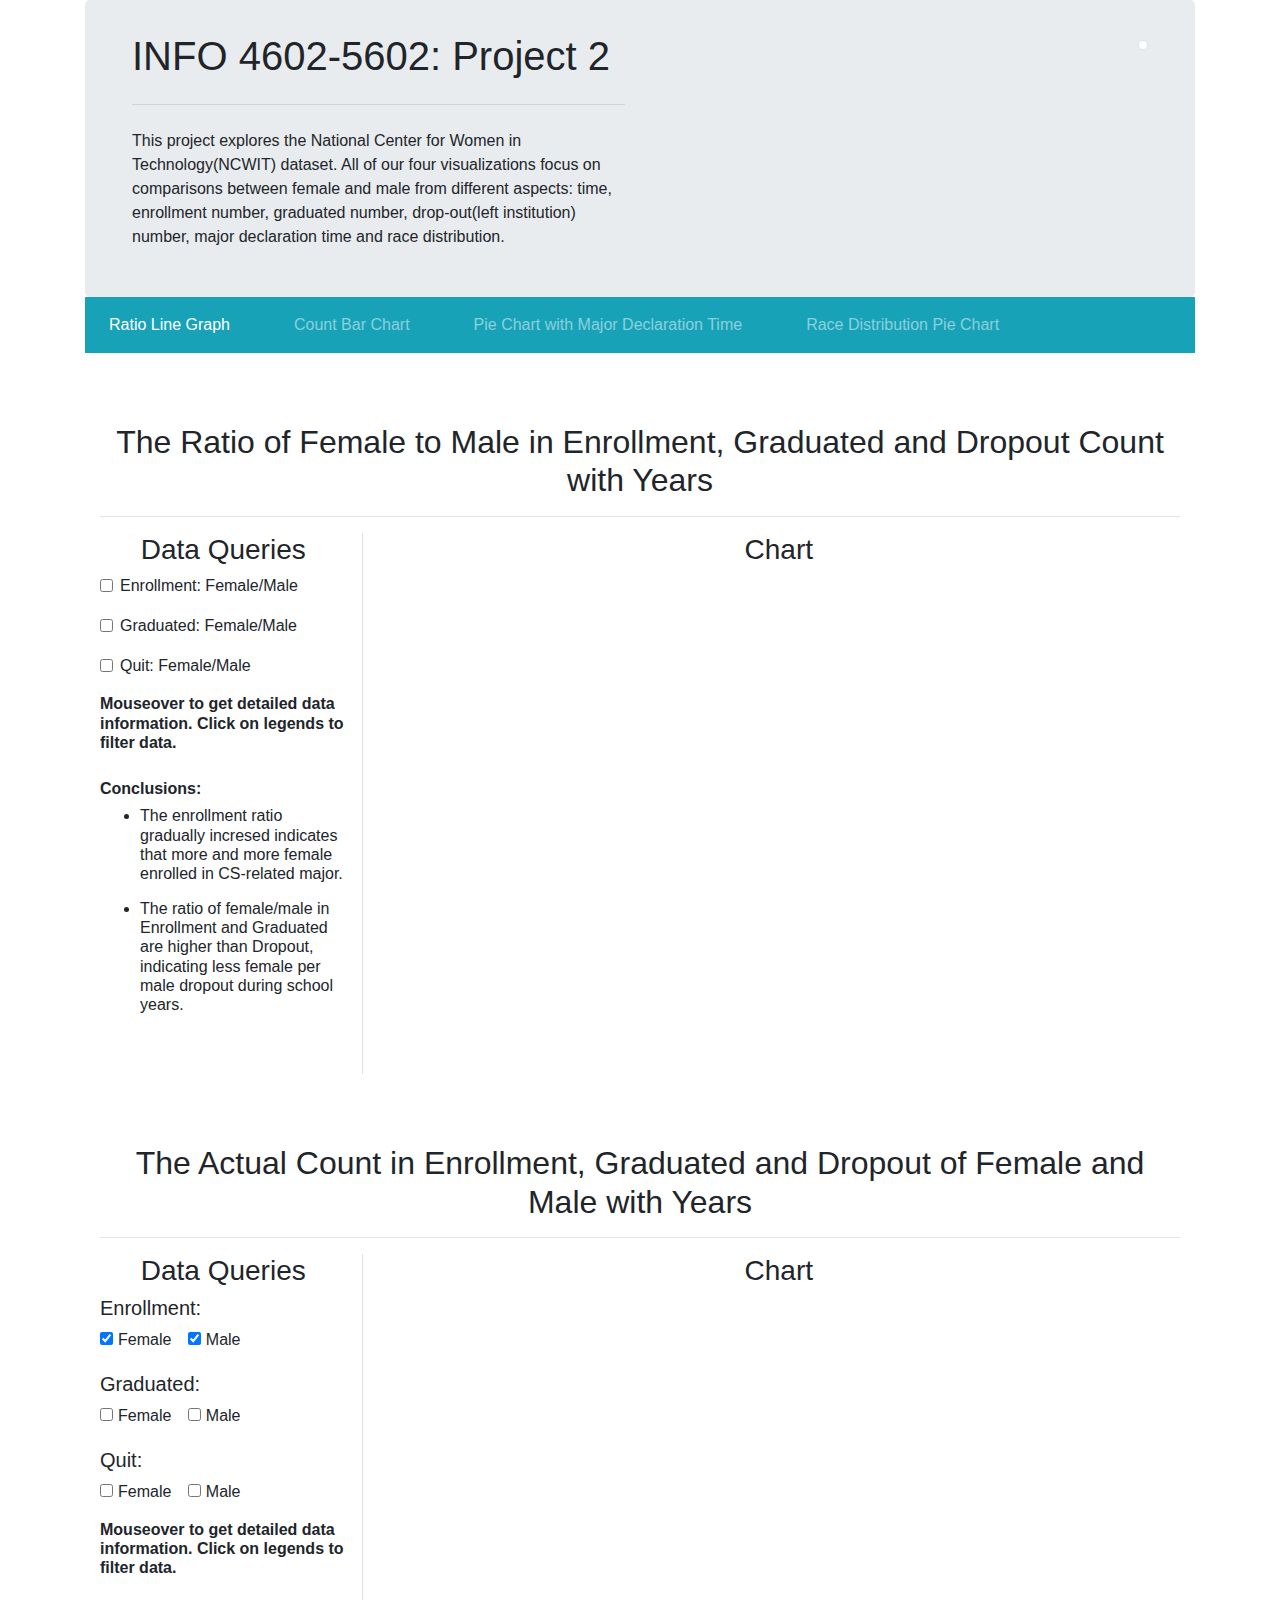
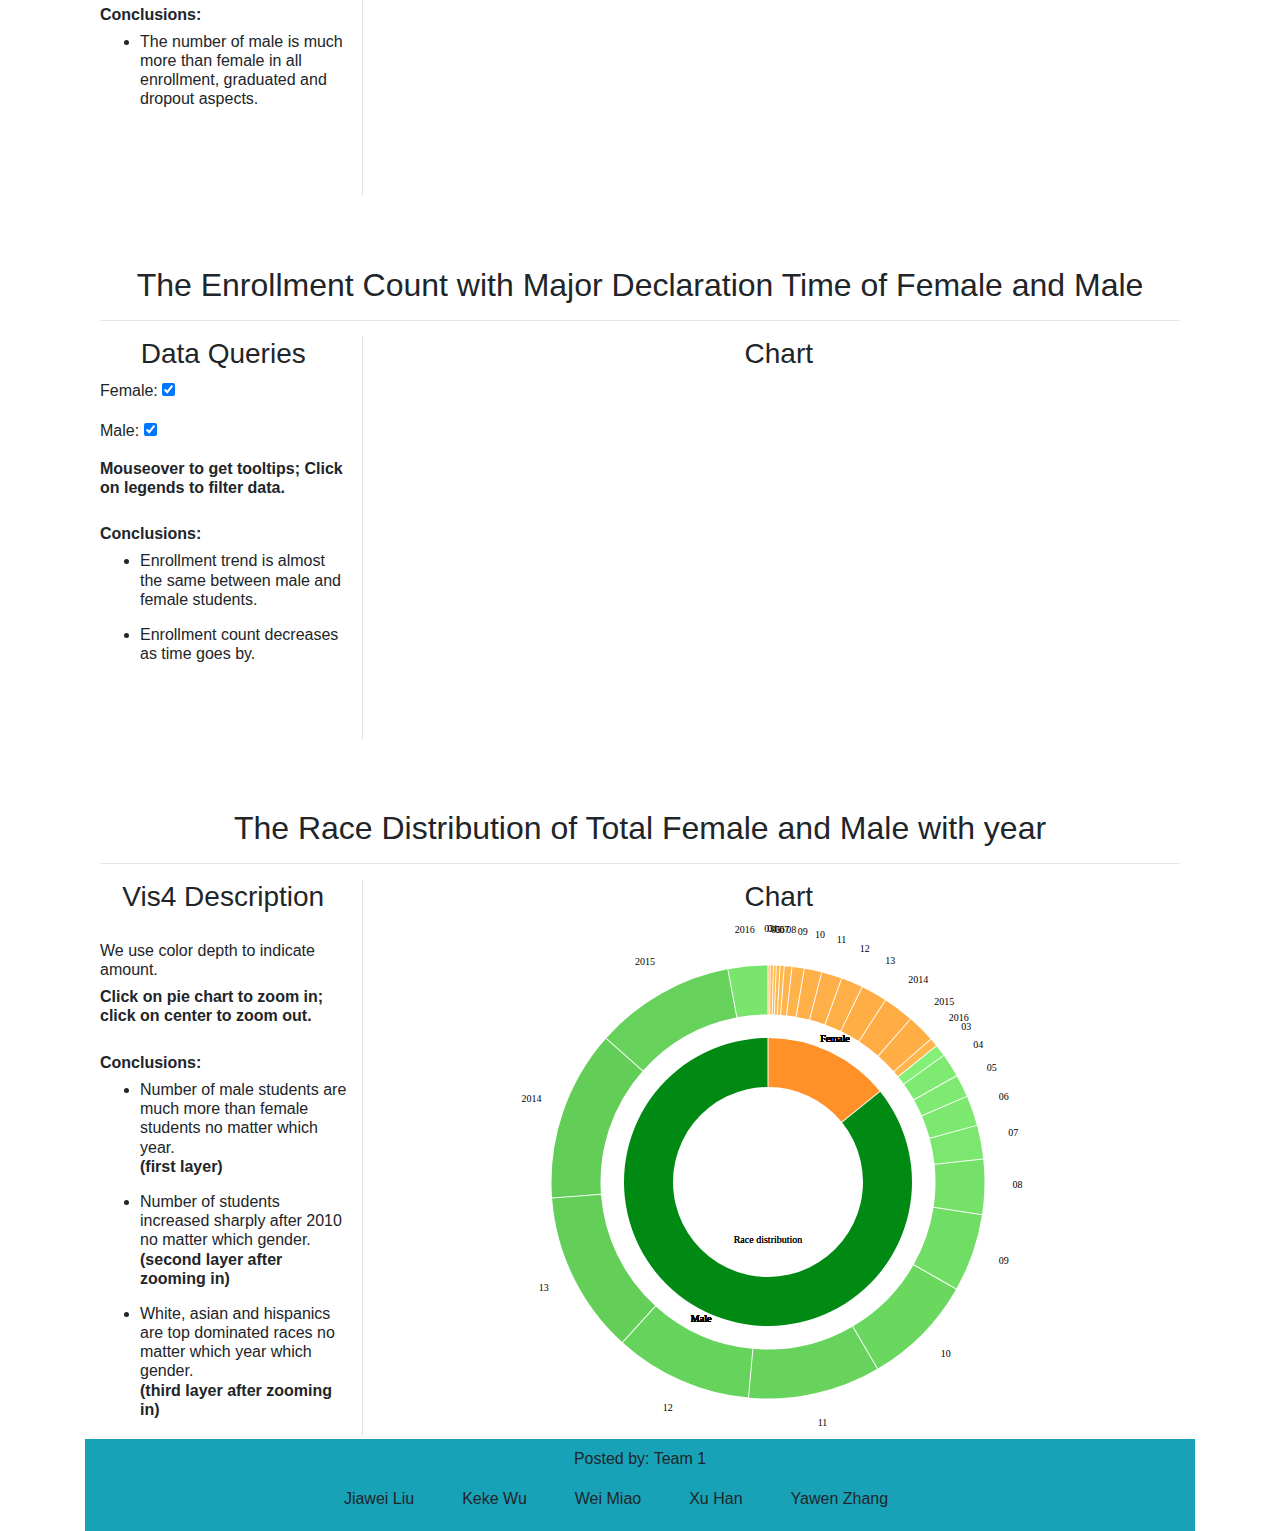
==== commit f63a27b5: "Merge branch 'master' of https://github.com/INFO-4602-5602/project-2-ncwit-team-1" ====
--- a/Submission/index.html
+++ b/Submission/index.html
@@ -63,20 +63,25 @@
           <form id="q1_Form">
             <div class="form-check">
               <label class="form-check-label">
-       <p> <input type="checkbox" class="form-check-input" value="enrollment">Enrollment: Female/Male<p>
+       <p> <input type="checkbox" class="form-check-input q1_boxes" value="enrollment">Enrollment: Female/Male<p>
       </label>
             </div>
             <div class="form-check">
               <label class="form-check-label">
-        <p><input type="checkbox" class="form-check-input" value="graduated">Graduated: Female/Male<p>
+        <p><input type="checkbox" class="form-check-input q1_boxes" value="graduated">Graduated: Female/Male<p>
       </label>
             </div>
             <div class="form-check disabled">
               <label class="form-check-label">
-        <p><input type="checkbox" class="form-check-input" value="quit" >Quit: Female/Male<p>
+        <p><input type="checkbox" class="form-check-input q1_boxes" value="quit" >Quit: Female/Male<p>
       </label>
             </div>
           </form>
+
+          <h6> Mouseover to get detailed data information. Click on legends to filter data.</h6>
+          <h6><br>Conclusions:</br><h6>
+          <h4><ul><li>The enrollment ratio gradually incresed indicates that more and more female enrolled in CS-related major.</li></ul>
+          <h4><ul><li>The ratio of female/male in Enrollment and Graduated are higher than Dropout, indicating less female per male dropout during school years.</li></ul>
 
         </div>
         <div class="col-9  ">
@@ -134,6 +139,10 @@
             </div>
 
           </form>
+
+          <h6> Mouseover to get detailed data information. Click on legends to filter data.</h6>
+          <h6><br>Conclusions:</br><h6>
+          <h4><ul><li> The number of male is much more than female in all enrollment, graduated and dropout aspects.</li></ul>
 
         </div>
         <div class="col-9  ">
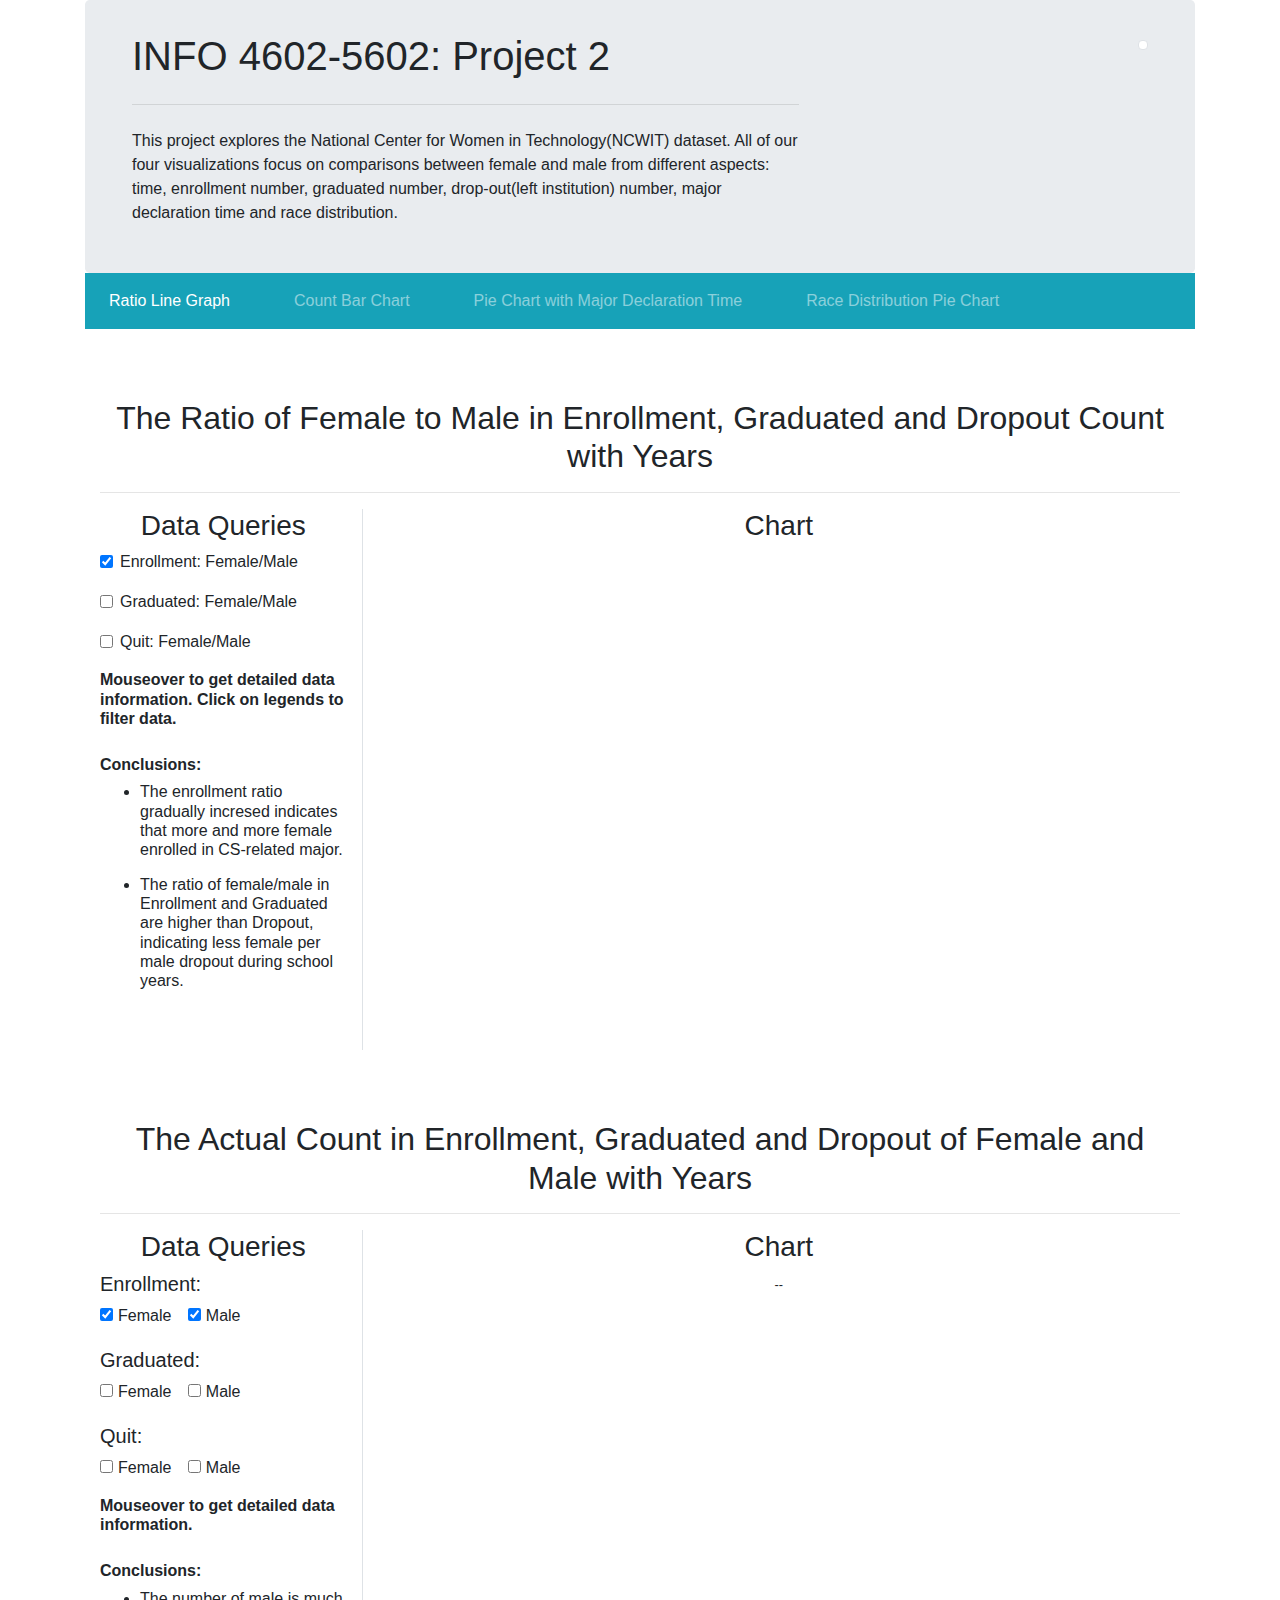
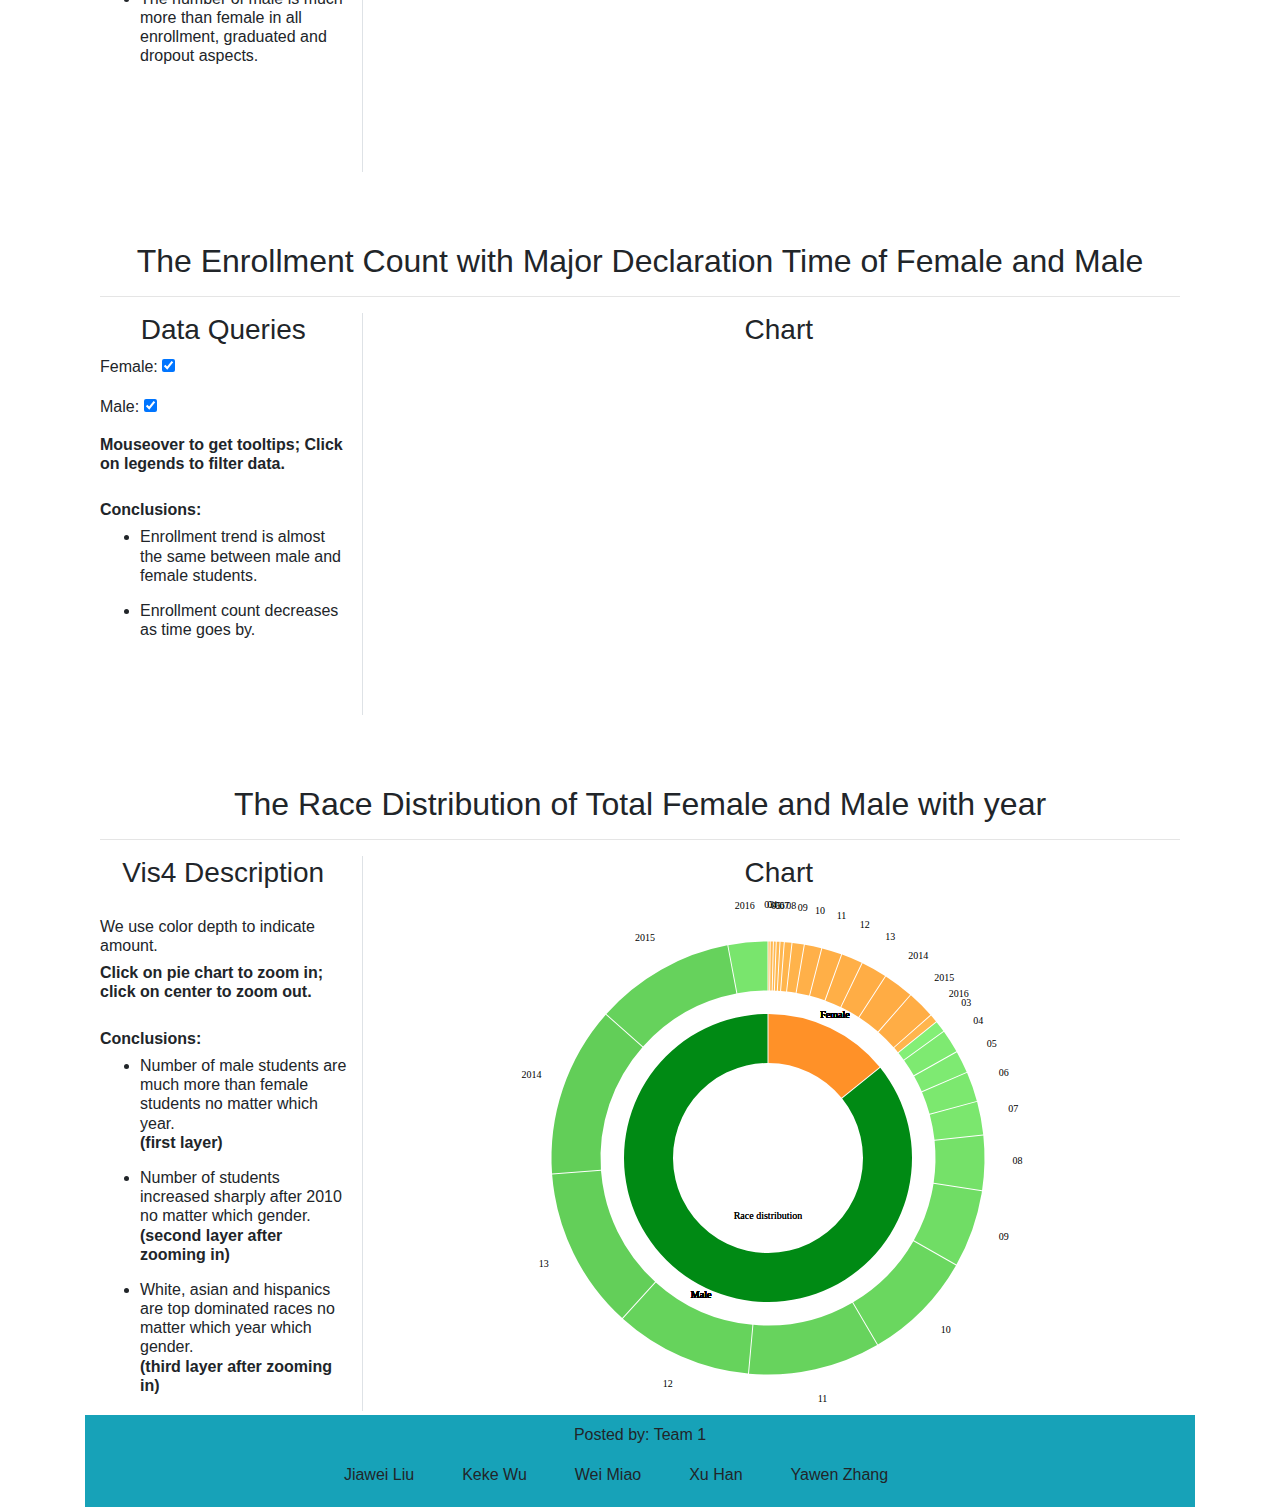
==== commit a70bbfed: "layout adjust" ====
--- a/Submission/index.html
+++ b/Submission/index.html
@@ -24,12 +24,13 @@
 <body>
   <div class="container" id="shell">
     <div class="jumbotron row">
-      <div class="col">
+      <div class="col-8">
         <h1>INFO 4602-5602: Project 2</h1>
         <hr class="my-4">
-        <p>This project explores the National Center for Women in Technology(NCWIT) dataset. All of our four visualizations focus on comparisons between female and male from different aspects: time, enrollment number, graduated number, drop-out(left institution) number, major declaration time and race distribution. </p>
-      </div>
-      <div class="col text-right">
+        <p>This project explores the National Center for Women in Technology(NCWIT) dataset. All of our four visualizations focus on comparisons between female and male from different aspects: time, enrollment number, graduated number, drop-out(left institution)
+          number, major declaration time and race distribution. </p>
+      </div>
+      <div class="col-4 text-right">
         <img class="img-thumbnail" id="head_image" src="images/head_image.jpg" alt="">
       </div>
     </div>
@@ -63,7 +64,7 @@
           <form id="q1_Form">
             <div class="form-check">
               <label class="form-check-label">
-       <p> <input type="checkbox" class="form-check-input q1_boxes" value="enrollment">Enrollment: Female/Male<p>
+       <p> <input type="checkbox" class="form-check-input q1_boxes" value="enrollment" checked>Enrollment: Female/Male<p>
       </label>
             </div>
             <div class="form-check">
@@ -140,7 +141,7 @@
 
           </form>
 
-          <h6> Mouseover to get detailed data information. Click on legends to filter data.</h6>
+          <h6> Mouseover to get detailed data information.</h6>
           <h6><br>Conclusions:</br><h6>
           <h4><ul><li> The number of male is much more than female in all enrollment, graduated and dropout aspects.</li></ul>
 
@@ -148,6 +149,9 @@
         <div class="col-9  ">
           <h3 class="text-center">Chart</h3>
           <div class="charts" id="chart_2">
+            <div class="text-center" id="q2_tp">
+              <small>--</small>
+            </div>
 
           </div>
         </div>
@@ -165,7 +169,7 @@
           <p>Male: <input type="checkbox" id="cb_male" onclick="display_func_male()" checked></p>
             <h6> Mouseover to get tooltips;
               Click on legends to filter data.</h6>
-            <h6><br>Conclusions:</br><h6>
+          <h6><br>Conclusions:</br><h6>
             <h4><ul><li>Enrollment trend is almost the same between male and female students.</li></ul>
             <h4><ul><li>Enrollment count decreases as time goes by.</li></ul>
 
@@ -200,7 +204,8 @@
           <h4>
           <br>We use color depth to indicate amount.</br></h4><h6> Click on pie chart to zoom in; click on center to zoom out.</h6>
           <h6><br>Conclusions:</br><h6>
-          <h4><ul><li>Number of male students are much more than female students no matter which year.<h6>(first layer)</h6></li></ul>
+          <h4><ul><li>Number of male students are much more than female students no matter which year.<h6>(first layer)</h6></li>
+          </ul>
           <h4><ul><li>Number of students increased sharply after 2010 no matter which gender.<h6>(second layer after zooming in)</h6></li></ul>
           <h4><ul><li>White, asian and hispanics are top dominated races no matter which year which gender.<h6>(third layer after zooming in)</h6></li></ul>
 
@@ -236,4 +241,4 @@
 
 </body>
 
-</html>
+</html>